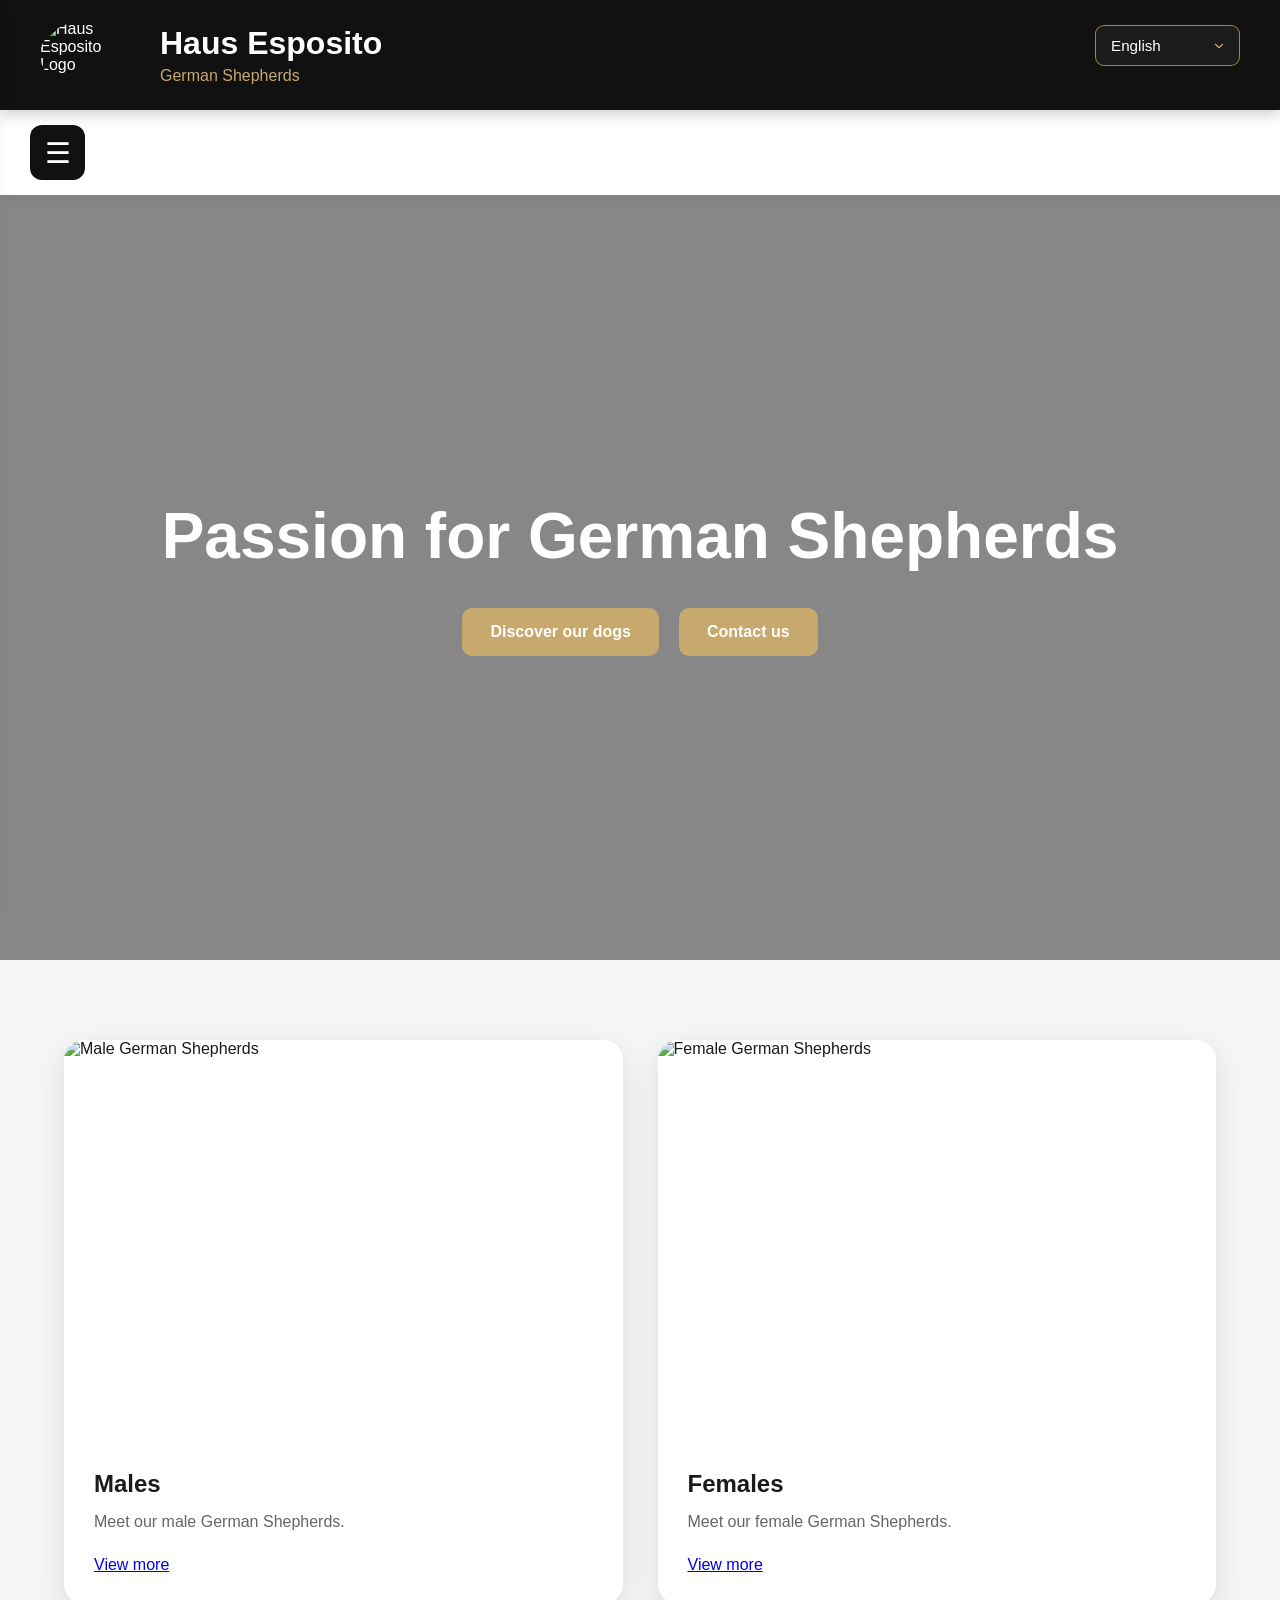
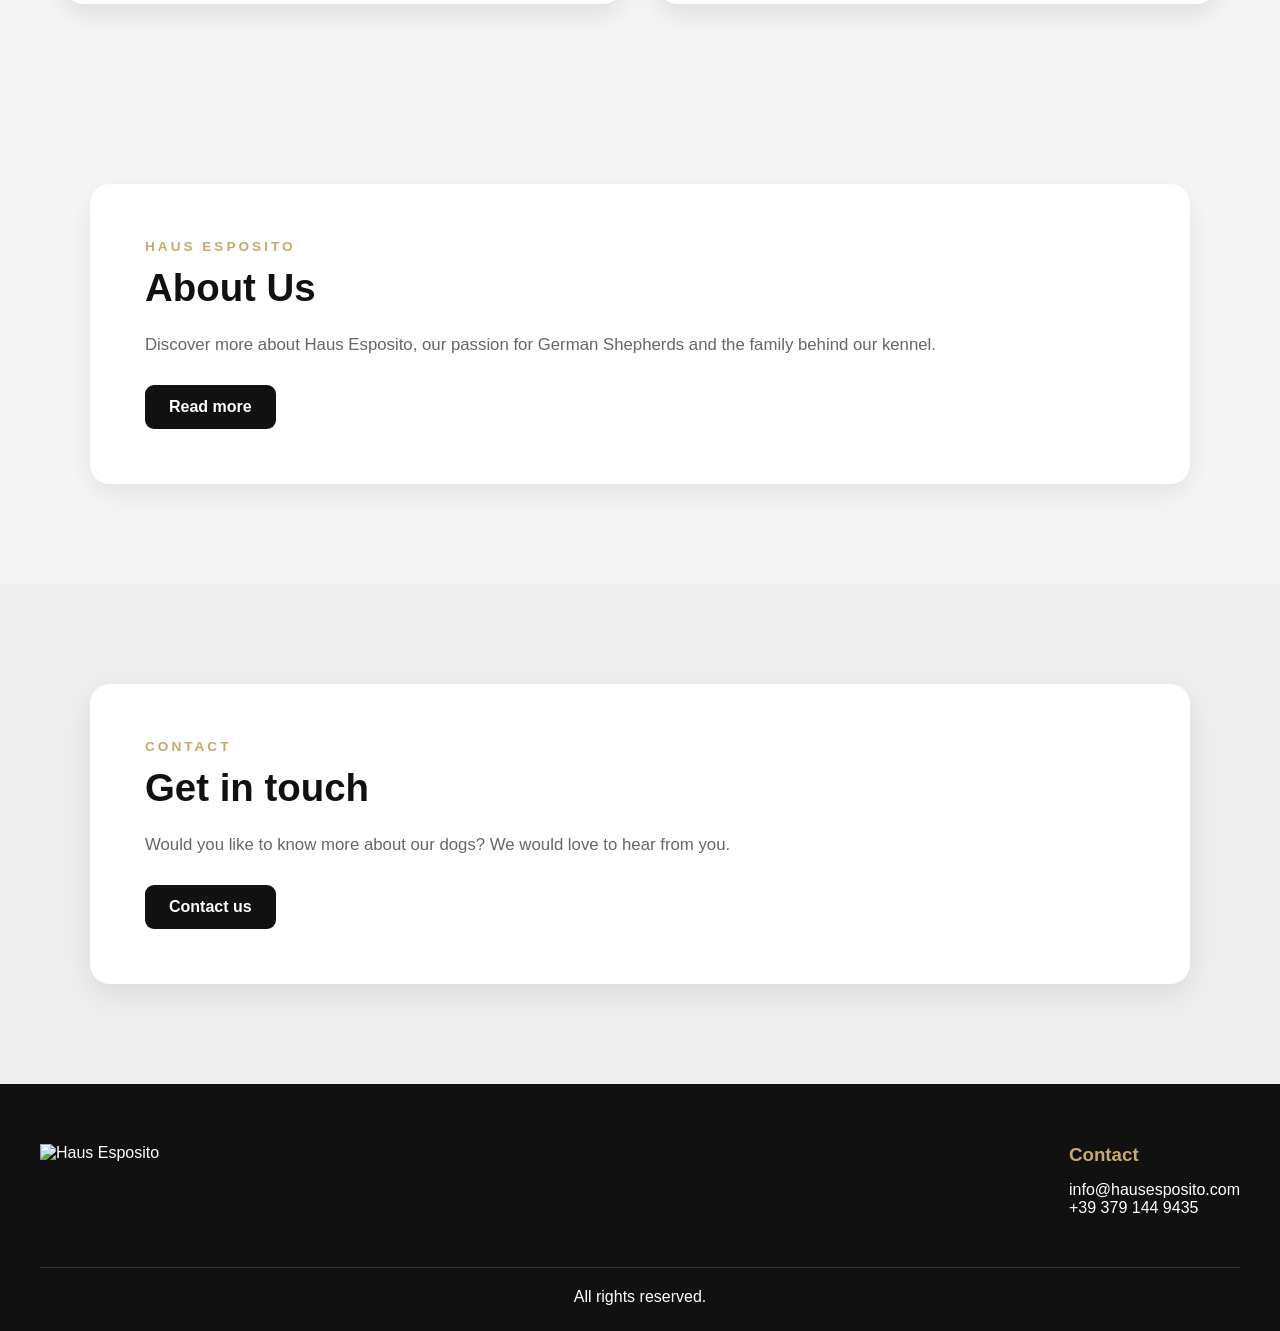
==== index.html @ 8bb3ee7a "Add files via upload" ====
<!DOCTYPE html>
<html lang="en">

<head>
    <meta charset="UTF-8">
    <meta name="viewport" content="width=device-width, initial-scale=1.0">

    <title data-translate="homePageTitle">Haus Esposito</title>

    <link rel="icon" type="image/png" href="images/site_logo.png">
    <link rel="stylesheet" href="style.css">
</head>

<body>

    <div id="overlay"></div>

    <nav id="sidebar">

        <h2>Haus Esposito</h2>

        <a href="index.html" class="active" data-translate="home">Home</a>

        <div class="submenu">

            <span data-translate="dogs">Our Dogs</span>

            <a href="reuen.html" data-translate="males">Males</a>
            <a href="teven.html" data-translate="females">Females</a>
            <a href="puppys.html" data-translate="puppies">Our Puppies</a>

        </div>

        <a href="foto-galerij.html" data-translate="gallery">Photo Gallery</a>
        <a href="over-ons.html" data-translate="about">About Us</a>
<a href="news.html" class="news-nav-link">
    <span class="news-label" data-translate="news">News</span>
    <span class="news-badge">NEW!</span>
</a>
        <a href="contact.html" data-translate="contact">Contact</a>

    </nav>


    <header>

        <div class="logo-container">

            <img src="images/logo.jpg" alt="Haus Esposito Logo">

            <div>
                <h1>Haus Esposito</h1>
                <p data-translate="breed">German Shepherds</p>
            </div>

        </div>

        <div class="language-selector">
            <select id="languageSelect" onchange="setLanguage(this.value)">
                <option value="en">English</option>
                <option value="nl">Nederlands</option>
                <option value="de">Deutsch</option>
                <option value="it">Italiano</option>
            </select>
        </div>

    </header>


    <div class="menu-bar">

        <button id="menuBtn">☰</button>

    </div>


    <!-- HERO -->

    <section class="hero">

        <div class="hero-content">

            <h1 data-translate="homeHeroTitle">
                Passion for German Shepherds
            </h1>

            <div class="hero-buttons">

                <a href="reuen.html" data-translate="homeDogsButton">
                    Our Dogs
                </a>

                <a href="contact.html" data-translate="homeContactButton">
                    Contact Us
                </a>

            </div>

        </div>

    </section>


    <!-- DOGS -->

    <section class="dogs">

        <div class="dog-card">

            <img
                src="images/reu-home.jpg"
                alt="Male German Shepherds"
            >

            <div class="card-content">

                <h2 data-translate="males">Males</h2>

                <p data-translate="homeMalesText">
                    Discover our male German Shepherds.
                </p>

                <a href="reuen.html" data-translate="viewMore">
                    View more
                </a>

            </div>

        </div>


        <div class="dog-card">

            <img
                src="images/teef-home.jpg"
                alt="Female German Shepherds"
            >

            <div class="card-content">

                <h2 data-translate="females">Females</h2>

                <p data-translate="homeFemalesText">
                    Discover our female German Shepherds.
                </p>

                <a href="teven.html" data-translate="viewMore">
                    View more
                </a>

            </div>

        </div>

    </section>


    <!-- ABOUT US -->

    <section class="about-preview">

        <div class="preview-container">

            <span class="eyebrow" data-translate="brandEyebrow">
                HAUS ESPOSITO
            </span>

            <h2 data-translate="about">About Us</h2>

            <p data-translate="homeAboutText">
                Haus Esposito is a small-scale kennel dedicated to
                German Shepherds. Our dogs are part of our family
                and receive the daily attention, exercise and care
                they deserve.
            </p>

            <a href="over-ons.html" class="preview-btn" data-translate="readMore">
                Read more
            </a>

        </div>

    </section>


    <!-- CONTACT -->

    <section class="contact-preview">

        <div class="preview-container">

            <span class="eyebrow" data-translate="contactEyebrow">
                CONTACT
            </span>

            <h2 data-translate="homeContactTitle">
                Get in touch with us
            </h2>

            <p data-translate="homeContactText">
                Do you have questions about our dogs or future litters?
                Feel free to contact us.
            </p>

            <a href="contact.html" class="preview-btn" data-translate="homeContactButton">
                Contact Us
            </a>

        </div>

    </section>


    <!-- FOOTER -->

    <footer>

        <div class="footer-content">

            <div>
                <img
                    src="images/logo.jpg"
                    class="footer-logo"
                    alt="Haus Esposito"
                >
            </div>

            <div>

                <h3 data-translate="contact">Contact</h3>

                <p>info@hausesposito.com</p>

                <p>+39 379 144 9435</p>

            </div>

        </div>

        <div class="copyright" data-translate="copyright">
            All rights reserved.
        </div>

    </footer>


    <script src="translations.js"></script>
    <script src="script.js"></script>

</body>
</html>
---- style.css ----
/* ========================================
   RESET
======================================== */

*{
    margin:0;
    padding:0;
    box-sizing:border-box;
}

html{
    scroll-behavior:smooth;
}

body{
    font-family:'Segoe UI',sans-serif;
    background:#f5f5f5;
    color:#1a1a1a;
    overflow-x:hidden;
}

/* ========================================
   HEADER
======================================== */

header{
    position:relative;
    background:#111;
    color:white;
    padding:20px 40px;
    box-shadow:0 4px 15px rgba(0,0,0,.2);
}

.logo-container{
    display:flex;
    align-items:center;
    gap:20px;
}

.logo-container img{
    width:auto;
    height:70px;
    max-width:100px;
    object-fit:contain;
    border-radius:50%;
    display:block;
}

.logo-container img:hover{
    transform:scale(1.05);
}

.logo-container h1{
    font-size:2rem;
    font-weight:700;
}

.logo-container p{
    color:#c7a86d;
    margin-top:5px;
}

/* ========================================
   LANGUAGE SELECTOR
======================================== */

.language-selector{
    position:absolute;
    top:25px;
    right:40px;
    z-index:10000;
}

#languageBtn{
    background:rgba(255,255,255,.08);
    border:1px solid rgba(255,255,255,.2);
    color:white;
    padding:10px 15px;
    border-radius:10px;
    cursor:pointer;
    transition:.3s;
}

#languageBtn:hover{
    background:#c7a86d;
    color:#111;
}

.language-menu{
    position:absolute;
    top:50px;
    right:0;
    min-width:190px;
    background:#111;
    border-radius:12px;
    padding:8px;
    box-shadow:0 10px 30px rgba(0,0,0,.35);
    opacity:0;
    visibility:hidden;
    transform:translateY(-10px);
    transition:.25s;
}

.language-menu.active{
    opacity:1;
    visibility:visible;
    transform:translateY(0);
}

.language-menu button{
    width:100%;
    border:none;
    background:none;
    color:white;
    text-align:left;
    padding:12px;
    border-radius:8px;
    cursor:pointer;
}

.language-menu button:hover{
    background:#c7a86d;
    color:#111;
}

/* ========================================
   GOOGLE TRANSLATE
======================================== */

#google_translate_element{
    display:none;
}

/* ========================================
   MENU BAR
======================================== */

.menu-bar{
    padding:15px 30px;
    background:white;
    box-shadow:0 2px 10px rgba(0,0,0,.08);
}

#menuBtn{
    width:55px;
    height:55px;
    border:none;
    border-radius:12px;
    background:#111;
    color:white;
    font-size:1.8rem;
    cursor:pointer;
    transition:.3s;
}

#menuBtn:hover{
    background:#c7a86d;
    color:#111;
    transform:scale(1.05);
}

/* =========================
   SIDEBAR
========================= */

#sidebar{
    position:fixed;
    top:0;
    left:-350px;

    width:320px;
    height:100vh;

    background:#111;
    z-index:9999;

    transition:.35s ease;

    padding:40px 0;

    overflow-y:auto;

    box-shadow:5px 0 30px rgba(0,0,0,.4);
}

#sidebar.active{
    left:0;
}

/* Titel */
#sidebar h2{
    color:white;
    padding:0 30px 30px;
}


/* =========================
   HOOFDMENU
========================= */

#sidebar > a{
    display:block;

    color:white;
    text-decoration:none;

    padding:16px 30px;

    transition:.3s;
}

#sidebar > a:hover{
    background:#222;
    padding-left:40px;
}


/* Actieve hoofdpagina */
#sidebar > a.active{
    background:#c7a86d;
    color:#111;
    font-weight:700;
}

#sidebar > a.active:hover{
    background:#d6b979;
    padding-left:30px;
}


/* =========================
   ONZE HONDEN
========================= */

.submenu{
    margin-top:5px;
    margin-bottom:5px;
}

/* "Onze Honden" titel */
.submenu span{
    display:block;

    color:#c7a86d;

    padding:15px 30px 10px;

    font-weight:700;
}


/* Reuen + Teven */
.submenu a{
    display:block;

    color:white;
    text-decoration:none;

    padding:13px 30px 13px 50px;

    transition:.3s;
}


/* Hover op Reuen / Teven */
.submenu a:hover{
    background:#222;

    padding-left:60px;
}


/* Actieve Reuen / Teven */
.submenu a.active{
    background:#c7a86d;

    color:#111;

    font-weight:700;
}


/* Actieve link niet extra laten verschuiven */
.submenu a.active:hover{
    background:#d6b979;

    padding-left:50px;
}


/* =========================
   ONZE PUPPY'S
========================= */

/*
   Puppy staat buiten .submenu in je HTML,
   maar hoort visueel wel bij Onze Honden.
*/

#sidebar a[href="puppys.html"]{
    padding-left:50px;
}

#sidebar a[href="puppys.html"]:hover{
    padding-left:60px;
}


/* =========================
   OVERIGE PAGINA'S
========================= */

#sidebar a[href="over-ons.html"],
#sidebar a[href="news.html"],
#sidebar a[href="contact.html"]{
    padding-left:30px;
}

#sidebar a[href="over-ons.html"]:hover,
#sidebar a[href="news.html"]:hover,
#sidebar a[href="contact.html"]:hover{
    padding-left:40px;
}

/* ========================================
   OVERLAY
======================================== */

#overlay{
    position:fixed;
    inset:0;
    background:rgba(0,0,0,.45);
    opacity:0;
    visibility:hidden;
    transition:.3s;
    z-index:9998;
}

#overlay.active{
    opacity:1;
    visibility:visible;
}

/* ========================================
   HERO
======================================== */

.hero{
    height:85vh;
    background:
        linear-gradient(rgba(0,0,0,.45),rgba(0,0,0,.45)),
        url("IMG/hero.jpg");
    background-size:cover;
    background-position:center;
    display:flex;
    justify-content:center;
    align-items:center;
    text-align:center;
    color:white;
}

.hero-content h1{
    font-size:4rem;
}

.hero-buttons{
    display:flex;
    justify-content:center;
    gap:20px;
    margin-top:35px;
    flex-wrap:wrap;
}

.hero-buttons a{
    text-decoration:none;
    background:#c7a86d;
    color:white;
    padding:15px 28px;
    border-radius:10px;
    font-weight:600;
    transition:.3s;
}

.hero-buttons a:hover{
    transform:translateY(-5px);
}

/* ========================================
   HONDEN HOMEPAGE
======================================== */

.dogs{
    width:min(1200px,90%);
    margin:auto;
    padding:80px 0;
    display:grid;
    grid-template-columns:repeat(auto-fit,minmax(350px,1fr));
    gap:35px;
}

.dog-card{
    background:white;
    border-radius:20px;
    overflow:hidden;
    box-shadow:0 10px 30px rgba(0,0,0,.1);
    transition:.3s;
}

.dog-card:hover {
    box-shadow: 0 15px 40px rgba(0, 0, 0, .15);
}

.dog-card img {
    width: 100%;
    aspect-ratio: 16 / 9;
    height: auto;
    display: block;
    object-fit: cover;
    object-position: center;
}

.card-content{
    padding:30px;
}

.card-content p{
    color:#666;
    margin:15px 0 25px;
}

/* ========================================
   REUEN / TEVEN
======================================== */

.dog-grid{
    width:min(1200px,90%);
    margin:auto;
    padding:80px 0;
    display:grid;
    grid-template-columns:repeat(auto-fit,minmax(350px,1fr));
    gap:30px;
}

.dog-box{
    width:fit-content;
    max-width:none;

    margin:auto;

    background:white;
    border-radius:20px;
    padding:25px;
}

.dog-box:hover{
    transform:translateY(-8px) scale(1.02);
    box-shadow:0 20px 50px rgba(0,0,0,.18);
}

.dog-image img{
    width:100%;
    height:220px;
    object-fit:cover;
    transition:0.3s;
}

.dog-image:hover img{
    transform:scale(1.05);
}

.dog-info{
    padding:25px;
}

.dog-info h2{
    margin-bottom:10px;
}

.age{
    color:#c7a86d;
    font-weight:700;
    margin-bottom:15px;
}

.more-btn{
    background:#111;
    color:white;
    border:none;
    padding:10px 18px;
    border-radius:8px;
    cursor:pointer;
    transition:.3s;
}

.more-btn:hover{
    background:#c7a86d;
    color:#111;
}

.dog-details{
    max-height:0;
    overflow:hidden;
    transition:max-height .5s ease;
    margin-top:15px;
    color:#666;
    line-height:1.7;
}

.dog-box.active .dog-details{
    max-height:400px;
}

/* ========================================
   PAGE HERO
======================================== */

.page-hero{
    min-height:40vh;
    background:#111;
    color:white;
    display:flex;
    align-items:center;
    padding:80px 10%;
}

.page-hero h1{
    font-size:4rem;
}

.eyebrow{
    color:#c7a86d;
    font-weight:700;
    letter-spacing:3px;
}

/* ========================================
   SIMPLE PAGES
======================================== */

.page-content{
    width:min(1200px,90%);
    margin:auto;
    padding:80px 0;
}

.page-card{
    background:white;
    padding:40px;
    border-radius:20px;
    box-shadow:0 10px 30px rgba(0,0,0,.08);
}

.page-card p{
    color:#666;
    line-height:1.8;
}

/* ========================================
   FOOTER
======================================== */

footer{
    background:#111;
    color:white;
    padding:60px 40px 25px;
}

.footer-logo{
    width:90px;
    height:90px;
    object-fit:contain;
}

.footer-content{
    display:flex;
    justify-content:space-between;
    flex-wrap:wrap;
    gap:40px;
    max-width:1200px;
    margin:auto;
}

.footer-content h3{
    color:#c7a86d;
    margin-bottom:15px;
}

.copyright{
    text-align:center;
    margin-top:50px;
    padding-top:20px;
    border-top:1px solid rgba(255,255,255,.15);
}

/* ========================================
   ANIMATION
======================================== */

@keyframes fadeUp{

    from{
        opacity:0;
        transform:translateY(50px);
    }

    to{
        opacity:1;
        transform:translateY(0);
    }

}

/* ========================================
   MOBILE
======================================== */

@media(max-width:768px){

    header{
        padding:20px;
    }

    .logo-container img{
        width:70px;
        height:70px;
    }

    .logo-container h1{
        font-size:1.5rem;
    }

    #sidebar{
        width:85%;
        left:-85%;
    }

    .hero h1{
        font-size:2.5rem;
    }

    .dogs,
    .dog-grid{
        grid-template-columns:1fr;
    }

}

/* ========================================
   CONTACT
======================================== */

.contact-section{
    width:min(1200px,90%);
    margin:auto;
    padding:80px 0;
}

.contact-card,
.contact-form{
    background:white;
    padding:40px;
    border-radius:20px;
    box-shadow:0 10px 30px rgba(0,0,0,.08);
    margin-bottom:30px;
}

.contact-form form{
    display:flex;
    flex-direction:column;
    gap:15px;
}

.contact-form input,
.contact-form textarea{
    padding:15px;
    border:1px solid #ddd;
    border-radius:10px;
}

.contact-form button{
    background:#111;
    color:white;
    border:none;
    padding:15px;
    border-radius:10px;
    cursor:pointer;
}

.contact-form button:hover{
    background:#c7a86d;
    color:#111;
}

/* ========================================
   PUPPIES
======================================== */

.puppy-info{
    width:min(1000px,90%);
    margin:auto;
    padding:80px 0;
}

.puppy-card{
    background:white;
    padding:50px;
    border-radius:20px;
    text-align:center;
    box-shadow:0 10px 30px rgba(0,0,0,.08);
}

.status{
    display:inline-block;
    background:#c7a86d;
    color:#111;
    padding:10px 20px;
    border-radius:50px;
    font-weight:700;
    margin-bottom:25px;
}

.puppy-card h2{
    margin-bottom:20px;
}

.puppy-card p{
    color:#666;
    line-height:1.8;
}

.puppy-card a{
    display:inline-block;
    margin-top:25px;
    background:#111;
    color:white;
    text-decoration:none;
    padding:14px 24px;
    border-radius:10px;
}

.dog-data{
    margin-bottom:20px;
}

.more-btn{
    margin-top:15px;
    margin-bottom:15px;
}

.dog-details{
    max-height:0;
    overflow:hidden;
    transition:max-height .4s ease;
}

.dog-box.active .dog-details{
    max-height:500px;
}

/* =========================
   HOME - OVER ONS & CONTACT
========================= */

.about-preview,
.contact-preview{
    padding:100px 0;
}

.about-preview{
    background:#f5f5f5;
}

.contact-preview{
    background:#eeeeee;
}


/* CONTAINER */

.preview-container{
    width:min(1100px,90%);
    margin:auto;

    background:white;

    padding:55px;

    border-radius:20px;

    box-shadow:0 10px 30px rgba(0,0,0,.08);
}


/* KLEINE TITEL */

.preview-container .eyebrow{
    display:block;

    color:#c7a86d;

    font-size:.85rem;

    font-weight:700;

    letter-spacing:3px;

    margin-bottom:12px;
}


/* TITEL */

.preview-container h2{
    font-size:2.4rem;

    margin-bottom:20px;

    color:#111;
}


/* TEKST */

.preview-container p{
    max-width:800px;

    color:#666;

    font-size:1.05rem;

    line-height:1.8;

    margin-bottom:25px;
}


/* KNOP */

.preview-btn{
    display:inline-block;

    padding:13px 24px;

    background:#111;

    color:white;

    text-decoration:none;

    border-radius:9px;

    font-weight:600;

    transition:.3s;
}

.preview-btn:hover{
    background:#c7a86d;

    color:#111;

    transform:translateY(-2px);
}


/* =========================
   HOME RESPONSIVE
========================= */

@media(max-width:768px){

    .about-preview,
    .contact-preview{
        padding:60px 0;
    }

    .preview-container{
        padding:35px 25px;
    }

    .preview-container h2{
        font-size:2rem;
    }

}

/* =========================
   CONTACT PAGE
========================= */

.contact-page{
    background:#f5f5f5;

    padding:90px 0;
}

.contact-container{
    width:min(1100px,90%);

    margin:auto;
}


/* CONTACT CARD */

.contact-card{
    background:white;

    border-radius:20px;

    padding:55px;

    box-shadow:0 10px 35px rgba(0,0,0,.08);
}


/* TITLE */

.contact-card h2{
    font-size:2.3rem;

    margin-bottom:15px;
}


/* INTRO */

.contact-intro{
    color:#666;

    line-height:1.8;

    max-width:700px;

    margin-bottom:40px;
}


/* CONTACT DETAILS */

.contact-details{
    display:grid;

    gap:20px;
}


/* ITEM */

.contact-item{
    display:flex;

    align-items:center;

    gap:20px;

    padding:20px;

    background:#f7f7f7;

    border-radius:12px;

    transition:.3s;
}

.contact-item:hover{
    transform:translateX(5px);

    background:#f1eadc;
}


/* ICON */

.contact-icon{
    width:50px;
    height:50px;

    display:flex;

    align-items:center;
    justify-content:center;

    background:#c7a86d;

    color:#111;

    border-radius:50%;

    font-size:1.3rem;
}


/* ITEM TITLE */

.contact-item h3{
    margin-bottom:5px;

    color:#111;
}


/* ITEM TEXT */

.contact-item p{
    color:#666;

    line-height:1.6;
}


/* =========================
   CONTACT MOBILE
========================= */

@media(max-width:768px){

    .contact-page{
        padding:60px 0;
    }

    .contact-card{
        padding:30px 25px;
    }

    .contact-card h2{
        font-size:1.9rem;
    }

    .contact-item{
        align-items:flex-start;
    }

}

/* =========================
   NIEUWS
========================= */

.news-container{

    width:min(1000px,90%);

    margin:auto;

    padding:80px 0 100px;

}


/* =========================
   NEWS CARD
========================= */

.news-card{

    background:white;

    border-radius:18px;

    margin-bottom:25px;

    box-shadow:
        0 10px 30px rgba(0,0,0,.08);

    overflow:hidden;

    transition:.3s;
}


.news-card:hover{

    box-shadow:
        0 15px 40px rgba(0,0,0,.12);

}


/* =========================
   SUMMARY
========================= */

.news-card summary{

    list-style:none;

    cursor:pointer;

    padding:30px 35px;

}


.news-card summary::-webkit-details-marker{

    display:none;

}


.news-summary{

    display:flex;

    align-items:center;

    justify-content:space-between;

    gap:20px;

}


.news-date{

    display:block;

    color:#c7a86d;

    font-size:.85rem;

    font-weight:700;

    text-transform:uppercase;

    letter-spacing:1.5px;

    margin-bottom:8px;

}


.news-summary h2{

    font-size:1.5rem;

    color:#111;

}


.news-arrow{
    display:inline-flex;
    align-items:center;
    justify-content:center;
    padding:11px 20px;
    background:#111;
    color:white;
    border-radius:8px;
    font-size:.9rem;
    font-weight:600;
    flex-shrink:0;
    transition:.3s;
}

.news-card:hover .news-arrow{
    background:#c7a86d;
    color:#111;
}

.news-card details[open] .news-arrow{
    background:#c7a86d;
    color:#111;
}

/* =========================
   NEWS CONTENT
========================= */

.news-content{

    padding:25px 35px 35px;

    color:#666;

    line-height:1.8;

}


.news-content p{

    margin-bottom:15px;

}


.news-content p:last-child{

    margin-bottom:0;

}


/* =========================
   MOBILE
========================= */

@media(max-width:768px){

    .news-container{

        width:90%;

        padding:60px 0 80px;

    }


    .news-card summary{

        padding:25px;

    }


    .news-summary h2{

        font-size:1.25rem;

    }


    .news-content{

        padding:20px 25px 30px;

    }


    .news-arrow{

        width:35px;

        height:35px;

        font-size:1.3rem;

    }

}

/* =========================
   FOTO GALERIJ
========================= */

.gallery-page{
    width:min(1200px,90%);
    margin:auto;
}


/* =========================
   GALERIJ SECTIES
========================= */

.gallery-section,
.video-section{
    padding:80px 0;
}


.gallery-title{
    margin-bottom:40px;
}


.gallery-title h2{
    font-size:2.5rem;
    margin:10px 0 12px;
}


.gallery-title p{
    color:#666;
    line-height:1.7;
    max-width:700px;
}


/* =========================
   EYEBROW
========================= */

.eyebrow{
    color:#c7a86d !important;
    font-size:.8rem;
    font-weight:700;
    letter-spacing:2px;
    text-transform:uppercase;
}


/* =========================
   FOTO GRID
========================= */

.photo-grid{
    display:grid;
    grid-template-columns:repeat(3,1fr);
    gap:30px;
}


/* =========================
   FOTO CARD
========================= */

.photo-card{

    margin:0;

    background:white;

    border-radius:18px;

    overflow:hidden;

    box-shadow:
        0 10px 30px rgba(0,0,0,.10);

    transition:
        transform .35s ease,
        box-shadow .35s ease;

}


/* HOVER */

.photo-card:hover{

    transform:translateY(-7px);

    box-shadow:
        0 18px 40px rgba(0,0,0,.18);

}


/* =========================
   FOTO
========================= */

.photo-card img{

    width:100%;

    height:280px;

    display:block;

    object-fit:cover;

    transition:
        transform .4s ease;

}


.photo-card:hover img{

    transform:scale(1.04);

}


/* =========================
   CAPTION
========================= */

.photo-card figcaption,
.video-card figcaption{

    padding:24px;

}


/* =========================
   HOND + DATUM
========================= */

.media-info{

    display:flex;

    flex-wrap:wrap;

    gap:8px;

    margin-bottom:14px;

}


.media-dog,
.media-date{

    display:inline-block;

    font-size:.78rem;

    font-weight:700;

    padding:6px 10px;

    border-radius:6px;

}


.media-dog{

    background:#111;

    color:white;

}


.media-date{

    background:#f0f0f0;

    color:#555;

}


/* =========================
   TITEL MEDIA
========================= */

.photo-card h3,
.video-card h3{

    font-size:1.2rem;

    margin-bottom:8px;

}


.photo-card p,
.video-card p{

    color:#666;

    line-height:1.6;

    margin:0;

}


/* =========================
   VIDEO SECTIE
========================= */

.video-section{

    border-top:1px solid #ddd;

    margin-top:20px;

}


/* =========================
   VIDEO GRID
========================= */

.video-grid{

    display:grid;

    grid-template-columns:
        repeat(3,1fr);

    gap:30px;

}


/* =========================
   VIDEO CARD
========================= */

.video-card{

    margin:0;

    background:white;

    border-radius:18px;

    overflow:hidden;

    box-shadow:
        0 10px 30px rgba(0,0,0,.10);

    transition:
        transform .35s ease,
        box-shadow .35s ease;

}


.video-card:hover{

    transform:translateY(-7px);

    box-shadow:
        0 18px 40px rgba(0,0,0,.18);

}


/* =========================
   VIDEO
========================= */

.video-card video{

    width:100%;

    display:block;

    aspect-ratio:16/9;

    object-fit:cover;

    background:#111;

}


/* =========================
   RESPONSIVE
========================= */

@media(max-width:900px){

    .photo-grid{

        grid-template-columns:
            repeat(2,1fr);

    }


    .video-grid{

        grid-template-columns:
            repeat(2,1fr);

    }

}


@media(max-width:600px){

    .gallery-section,
    .video-section{

        padding:60px 0;

    }


    .gallery-title h2{

        font-size:2rem;

    }


    .photo-grid{

        grid-template-columns:1fr;

    }


    .video-grid{

        grid-template-columns:1fr;

    }


    .photo-card img{

        height:300px;

    }


    .media-info{

        flex-direction:column;

        align-items:flex-start;

    }

}

/* =========================
   DOG DETAILS
========================= */

.profile-pic{
    width:250px;
    height:auto;

    border-radius:15px;
    border:3px solid #c7a86d;

    display:block;
}

.dog-info h2{
    font-size:2rem;
    margin-bottom:15px;
}

.dog-data{
    margin-bottom:20px;
}

.dog-data p{
    margin:8px 0;
    font-size:1.05rem;
}

.dog-header-info h2{
    font-size:2rem;
    margin-bottom:12px;
}

.dog-details{
    max-height:0;
    overflow:hidden;
    transition:max-height .5s ease;
    margin-top:20px;
}

.dog-box.active .dog-details{
    max-height:1000px;
}

.dog-details h3{
    margin-top:20px;
    margin-bottom:10px;
    color:#111;
}

.achievements{
    list-style:none;
    padding:0;
    margin:0;
}

.achievements li{
    padding:8px 0;
    border-bottom:1px solid #eee;
}

.achievements li::before{
    content:"✓ ";
    color:#c7a86d;
    font-weight:bold;
}

@media(max-width:768px){

    .dog-header{
        flex-direction:column;
        text-align:center;
    }

    .profile-pic{
        width:160px;
        height:160px;
    }

}

/* ============================= */
/* WEBSITE UNDER MAINTENANCE     */
/* ============================= */

.maintenance-page {
    min-height: 100vh;
    background: #111;
    color: #fff;

    display: flex;
    justify-content: center;
    align-items: center;

    text-align: center;
    padding: 40px 20px;
}

.maintenance-container {
    width: min(700px, 90%);
}

.maintenance-logo {
    width: 110px;
    height: 110px;

    object-fit: cover;
    border-radius: 50%;

    margin-bottom: 30px;

    border: 2px solid #c7a86d;
}

.maintenance-eyebrow {
    display: block;

    color: #c7a86d;

    font-size: 0.85rem;
    font-weight: 600;

    letter-spacing: 4px;

    margin-bottom: 15px;
}

.maintenance-container h1 {
    font-size: clamp(2.5rem, 6vw, 4.5rem);

    line-height: 1.1;

    margin-bottom: 25px;

    font-weight: 700;
}

.maintenance-text {
    font-size: 1.3rem;

    margin-bottom: 15px;

    color: #fff;
}

.maintenance-subtext {
    max-width: 550px;

    margin: 0 auto;

    color: #bdbdbd;

    font-size: 1rem;

    line-height: 1.7;
}


/* ============================= */
/* MAINTENANCE CONTACT           */
/* ============================= */

.maintenance-contact {
    margin: 40px auto 0;
    padding: 30px;

    max-width: 550px;

    background: #181818;

    border: 1px solid #2a2a2a;
    border-radius: 15px;

    text-align: center;
}

.maintenance-contact h2 {
    color: #c7a86d;

    font-size: 1.5rem;

    margin-bottom: 12px;
}

.maintenance-contact > p {
    color: #bdbdbd;

    font-size: 0.95rem;
    line-height: 1.6;

    margin-bottom: 25px;
}

.maintenance-contact-info {
    display: flex;
    justify-content: center;
    gap: 20px;
}

.maintenance-contact-info a {
    display: flex;
    flex-direction: column;

    min-width: 200px;

    padding: 15px;

    color: #fff;
    text-decoration: none;

    background: #111;

    border: 1px solid #333;
    border-radius: 10px;

    transition: 0.3s;
}

.maintenance-contact-info a:hover {
    border-color: #c7a86d;

    transform: translateY(-3px);
}

.maintenance-contact-info strong {
    color: #c7a86d;

    margin-bottom: 5px;
}


/* ============================= */
/* DIVIDER & FOOTER TEXT         */
/* ============================= */

.maintenance-line {
    width: 80px;
    height: 2px;

    background: #c7a86d;

    margin: 35px auto;
}

.maintenance-footer {
    color: #c7a86d;

    font-size: 0.9rem;

    letter-spacing: 1px;
}


/* ============================= */
/* MOBILE                        */
/* ============================= */

@media (max-width: 600px) {

    .maintenance-container h1 {
        font-size: 2.5rem;
    }

    .maintenance-text {
        font-size: 1.1rem;
    }

    .maintenance-subtext {
        font-size: 0.95rem;
    }

    .maintenance-logo {
        width: 90px;
        height: 90px;
    }

    .maintenance-contact {
        padding: 25px 20px;
    }

    .maintenance-contact-info {
        flex-direction: column;
        gap: 10px;
    }

    .maintenance-contact-info a {
        min-width: unset;
    }

}

/* ========================================
   LANGUAGE SELECTOR - SELECT VERSION
======================================== */

.language-selector select {
    appearance: none;
    -webkit-appearance: none;
    min-width: 145px;
    padding: 11px 38px 11px 15px;
    border: 1px solid rgba(199,168,109,.75);
    border-radius: 9px;
    background-color: #1b1b1b;
    background-image: url("data:image/svg+xml,%3Csvg xmlns='http://www.w3.org/2000/svg' width='14' height='14' viewBox='0 0 24 24' fill='none' stroke='%23c7a86d' stroke-width='2' stroke-linecap='round' stroke-linejoin='round'%3E%3Cpath d='m6 9 6 6 6-6'/%3E%3C/svg%3E");
    background-repeat: no-repeat;
    background-position: right 13px center;
    color: #fff;
    font: inherit;
    font-size: .95rem;
    cursor: pointer;
    transition: border-color .25s, background-color .25s, box-shadow .25s;
}

.language-selector select:hover,
.language-selector select:focus {
    border-color: #c7a86d;
    background-color: #252525;
    box-shadow: 0 0 0 3px rgba(199,168,109,.15);
    outline: none;
}

.language-selector select option {
    background: #111;
    color: #fff;
}


/* ========================================
   CONTACT FORM - LAYOUT
======================================== */

/* Zet contactgegevens en formulier naast elkaar */
.contact-container {
    display: grid;
    grid-template-columns: repeat(2, minmax(0, 1fr));
    align-items: start;
    gap: 30px;
}

.contact-card {
    min-width: 0;
    height: 100%;
    margin-bottom: 0;
}

.contact-form-card {
    border-top: 4px solid #c7a86d;
}

.contact-form-card .contact-intro {
    margin-bottom: 28px;
}


/* ========================================
   CONTACT FORM - INPUTS
======================================== */

#contactForm {
    display: flex;
    flex-direction: column;
    gap: 20px;
}

#contactForm .form-group {
    display: flex;
    flex-direction: column;
    gap: 8px;
}

#contactForm label {
    color: #222;
    font-weight: 650;
    font-size: .95rem;
}

#contactForm input,
#contactForm textarea {
    width: 100%;
    padding: 14px 16px;
    border: 1px solid #d8d8d8;
    border-radius: 9px;
    background: #fafafa;
    color: #1a1a1a;
    font: inherit;
    font-size: 1rem;
    line-height: 1.5;
    transition: border-color .25s, box-shadow .25s, background-color .25s;
}

#contactForm textarea {
    min-height: 150px;
    resize: vertical;
}

#contactForm input::placeholder,
#contactForm textarea::placeholder {
    color: #999;
}

#contactForm input:focus,
#contactForm textarea:focus {
    outline: none;
    border-color: #c7a86d;
    background: #fff;
    box-shadow: 0 0 0 3px rgba(199,168,109,.18);
}


/* ========================================
   CONTACT FORM - BUTTON & STATUS
======================================== */

#contactForm button.preview-btn {
    align-self: flex-start;
    border: 1px solid #111;
    cursor: pointer;
    font: inherit;
    font-weight: 650;
    font-size: 1rem;
    margin-top: 3px;
}

#contactForm button.preview-btn:hover {
    border-color: #c7a86d;
}

#formStatus {
    padding: 14px 16px;
    border-left: 4px solid #c7a86d;
    border-radius: 7px;
    background: #f7f2e9;
    color: #4b402e;
    font-size: .95rem;
    line-height: 1.6;
}

#formStatus[hidden] {
    display: none;
}


/* ========================================
   CONTACT FORM - RESPONSIVE
======================================== */

@media (max-width: 900px) {
    .contact-container {
        grid-template-columns: 1fr;
        gap: 25px;
    }

    .contact-card {
        height: auto;
    }
}

@media (max-width: 768px) {
    .language-selector {
        top: 22px;
        right: 20px;
    }

    .language-selector select {
        min-width: 125px;
        padding: 9px 32px 9px 11px;
        font-size: .85rem;
    }

    #contactForm {
        gap: 17px;
    }

    #contactForm button.preview-btn {
        width: 100%;
        text-align: center;
    }
}

@media (max-width: 480px) {
    .language-selector {
        top: 18px;
        right: 15px;
    }

    .language-selector select {
        min-width: 112px;
        max-width: 125px;
        font-size: .8rem;
    }
}



/* =========================
   NEWS NAVIGATION
   ========================= */

#sidebar > a.news-nav-link {
    display: flex !important;
    flex-direction: row !important;
    align-items: center !important;
    justify-content: space-between !important;
    width: 100% !important;
    text-align: left !important;
    position: relative;
    overflow: hidden;
}

/* NEWS ALWAYS LEFT */

#sidebar > a.news-nav-link .news-label {
    order: 1 !important;
    margin-right: auto;
    position: relative;
    z-index: 2;
}

/* NEW ALWAYS RIGHT */

#sidebar > a.news-nav-link .news-badge {
    order: 2 !important;
    margin-left: auto !important;
    margin-right: 0 !important;

    display: none;
    flex-shrink: 0;

    padding: 5px 12px;
    background: #E5B51B;
    color: #111;

    border: 2px solid #111;
    border-radius: 5px;

    font-size: 12px;
    font-weight: 1000;
    font-style: italic;
    letter-spacing: 1px;

    position: relative;
    z-index: 2;

    animation: comicPop 2.8s ease-in-out infinite;
}

#sidebar > a.news-nav-link.show-news-badge .news-badge {
    display: inline-flex;
}

@keyframes comicPop {
    0%, 75%, 100% {
        transform: scale(1) rotate(0deg);
    }
    80% {
        transform: scale(1.18) rotate(-5deg);
    }
    85% {
        transform: scale(1.08) rotate(4deg);
    }
    90% {
        transform: scale(1.13) rotate(-2deg);
    }
}

#sidebar > a.news-nav-link::after {
    content: "";
    position: absolute;
    top: 0;
    left: -100%;
    width: 60%;
    height: 100%;
    background: linear-gradient(
        110deg,
        transparent,
        rgba(255, 235, 160, .35),
        transparent
    );
    pointer-events: none;
    animation: newsShine 3.5s ease-in-out infinite;
}

@keyframes newsShine {
    0% { left: -100%; }
    45%, 100% { left: 150%; }
}

@media (prefers-reduced-motion: reduce) {
    #sidebar > a.news-nav-link::after,
    #sidebar > a.news-nav-link .news-badge {
        animation: none;
    }
}

/* FIX HOMEPAGE DOG CARDS */

.dogs {
    display: grid;
    grid-template-columns: repeat(2, minmax(0, 1fr));
    align-items: stretch;
}

.dog-card {
    height: 100%;
    transform: none;
}

.dog-card:hover {
    transform: none !important;
}

.dog-card img {
    display: block;
    width: 100%;
    height: 400px;
    object-fit: cover;
    object-position: center;
}

@media (max-width: 768px) {
    .dogs {
        grid-template-columns: 1fr;
    }
}


/* ================================
   WITO PROFILE
================================ */

.wito-section {
    padding: 22px 0;
    border-bottom: 1px solid #e8e1d5;
}

.wito-section:last-child {
    border-bottom: none;
}

.wito-eyebrow {
    display: block;
    color: #b18c4f;
    font-size: .72rem;
    font-weight: 800;
    letter-spacing: 2.5px;
    margin-bottom: 8px;
}

.wito-section h3 {
    color: #111;
    font-size: 1.35rem;
    margin: 0 0 14px;
}

.wito-section p {
    color: #666;
    line-height: 1.85;
    margin-bottom: 13px;
}

.wito-section p:last-child {
    margin-bottom: 0;
}

.wito-highlight {
    color: #a17a37;
    font-weight: 700;
}

.wito-section strong {
    color: #292929;
}

.wito-stud {
    background: #f8f5ef;
    border-radius: 12px;
    padding: 24px;
    margin-top: 15px;
}

.wito-contact-btn {
    display: inline-block;
    margin-top: 18px;
    padding: 12px 20px;
    background: #111;
    color: white;
    text-decoration: none;
    border-radius: 8px;
    font-weight: 600;
    transition: .3s;
}

.wito-contact-btn:hover {
    background: #c7a86d;
    color: #111;
}


/* ================================
   ABOUT US PROFILE
================================ */

.about-profile {
    padding: 50px;
}

.about-section {
    padding: 28px 0;
    border-bottom: 1px solid #e8e1d5;
}

.about-section:first-child {
    padding-top: 0;
}

.about-section:last-of-type {
    border-bottom: none;
}

.about-eyebrow {
    display: block;
    color: #b18c4f;
    font-size: .75rem;
    font-weight: 800;
    letter-spacing: 2.5px;
    margin-bottom: 10px;
}

.about-section h2 {
    color: #111;
    font-size: 1.65rem;
    margin-bottom: 18px;
}

.about-section p {
    color: #666;
    font-size: 1.02rem;
    line-height: 1.9;
    margin-bottom: 15px;
}

.about-section p:last-child {
    margin-bottom: 0;
}

.about-section strong {
    color: #a17a37;
    font-weight: 700;
}

/* SIGNATURE */

.about-signature {
    margin-top: 25px;
    padding: 30px;
    background: #f8f5ef;
    border-left: 4px solid #c7a86d;
    border-radius: 10px;
    text-align: center;
}

.about-signature p {
    color: #a17a37;
    font-size: 1.2rem;
    font-weight: 800;
    letter-spacing: 1px;
    margin-bottom: 12px;
}

.about-signature span {
    color: #444;
    font-size: 1rem;
    font-style: italic;
}

@media (max-width: 768px) {
    .about-profile {
        padding: 30px 25px;
    }

    .about-section h2 {
        font-size: 1.4rem;
    }

    .about-signature {
        padding: 25px 15px;
    }

    .about-signature p {
        font-size: 1rem;
    }
}
/* ================================
   PEDIGREE DOWNLOAD BUTTON
================================ */

.pedigree-download {
    display: inline-block;
    margin-top: 12px;
    padding: 12px 22px;
    background: #c7a86d;
    color: #111;
    text-decoration: none;
    font-weight: 700;
    font-size: 14px;
    border-radius: 6px;
    transition: 0.3s ease;
}

.pedigree-download:hover {
    background: #ad8d54;
    transform: translateY(-2px);
}

/* YOUTUBE VIDEO PLAYER */

.video-frame {
    position: relative;
    width: 100%;
    aspect-ratio: 16 / 9;
    overflow: hidden;
    background: #000;
}

.video-frame iframe {
    position: absolute;
    inset: 0;
    width: 100%;
    height: 100%;
    border: none;
}

.video-card {
    overflow: hidden;
}

.video-card figcaption {
    padding: 15px;
}
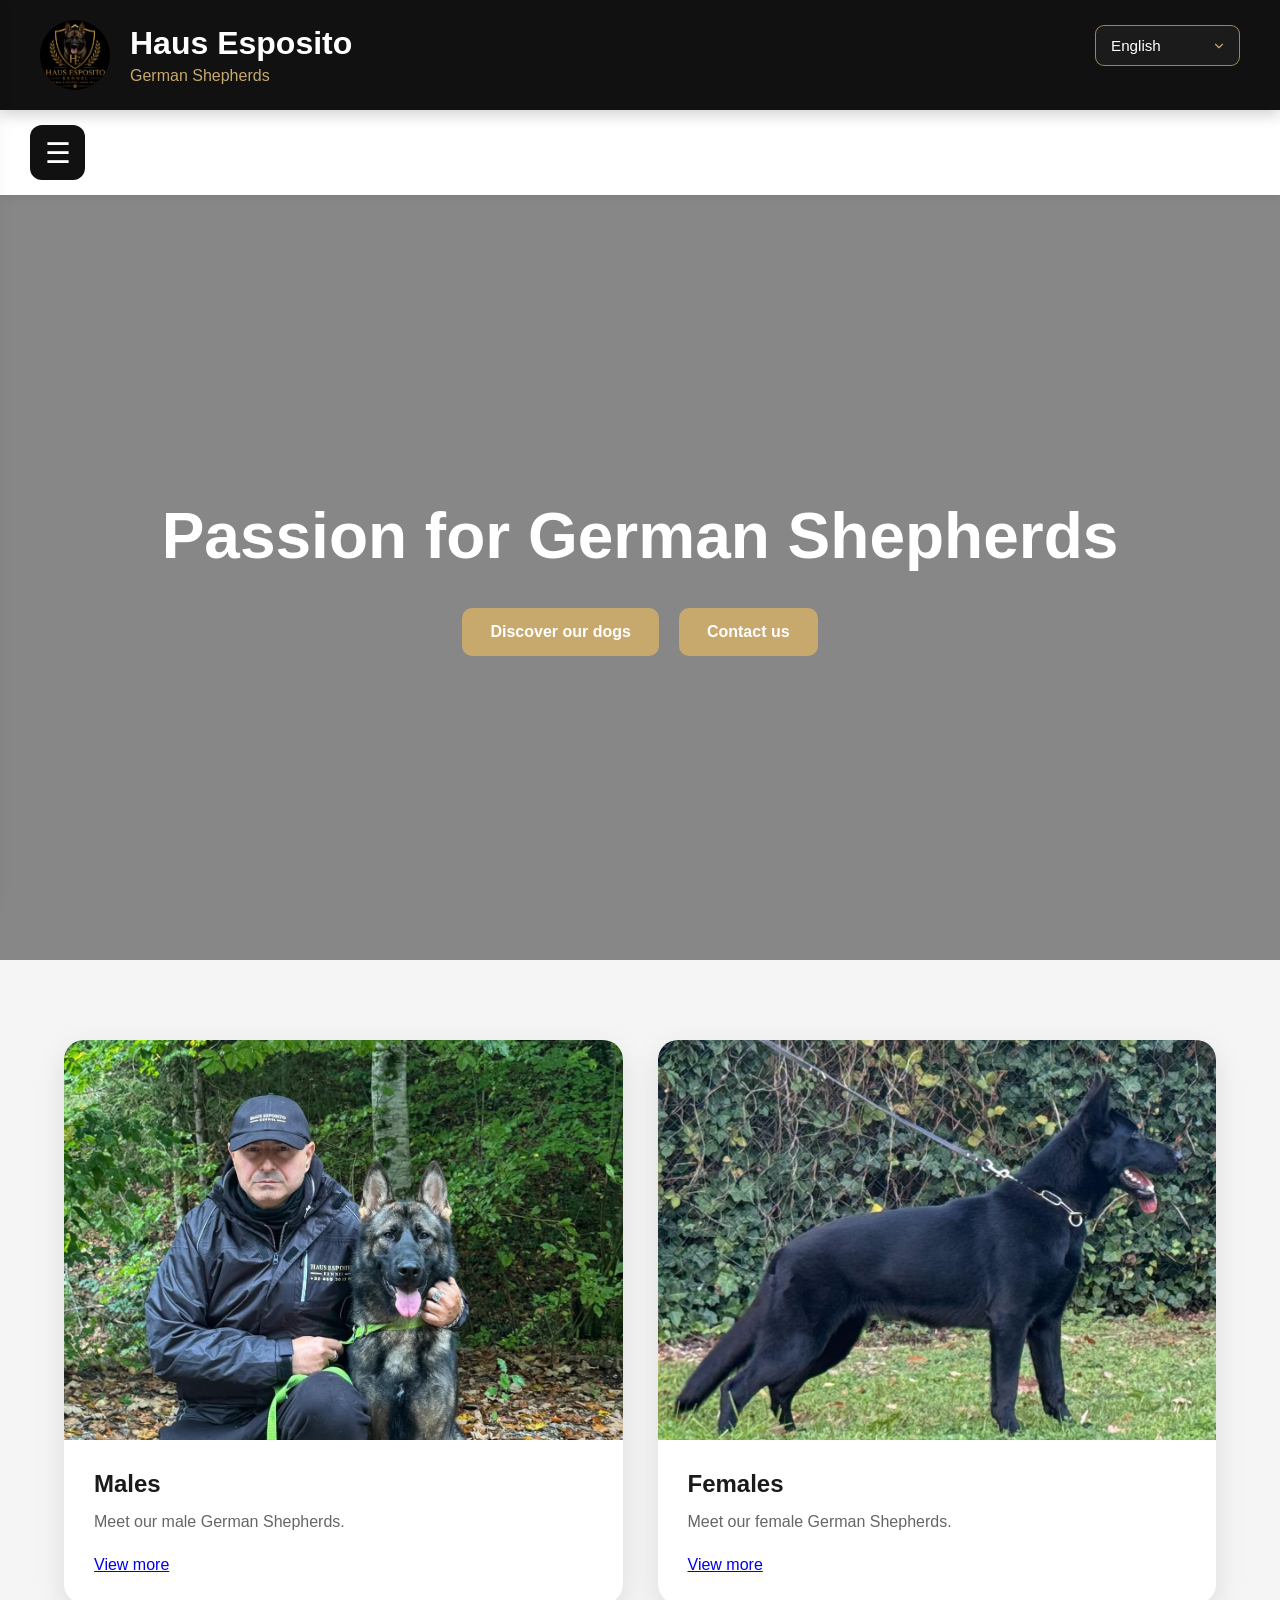
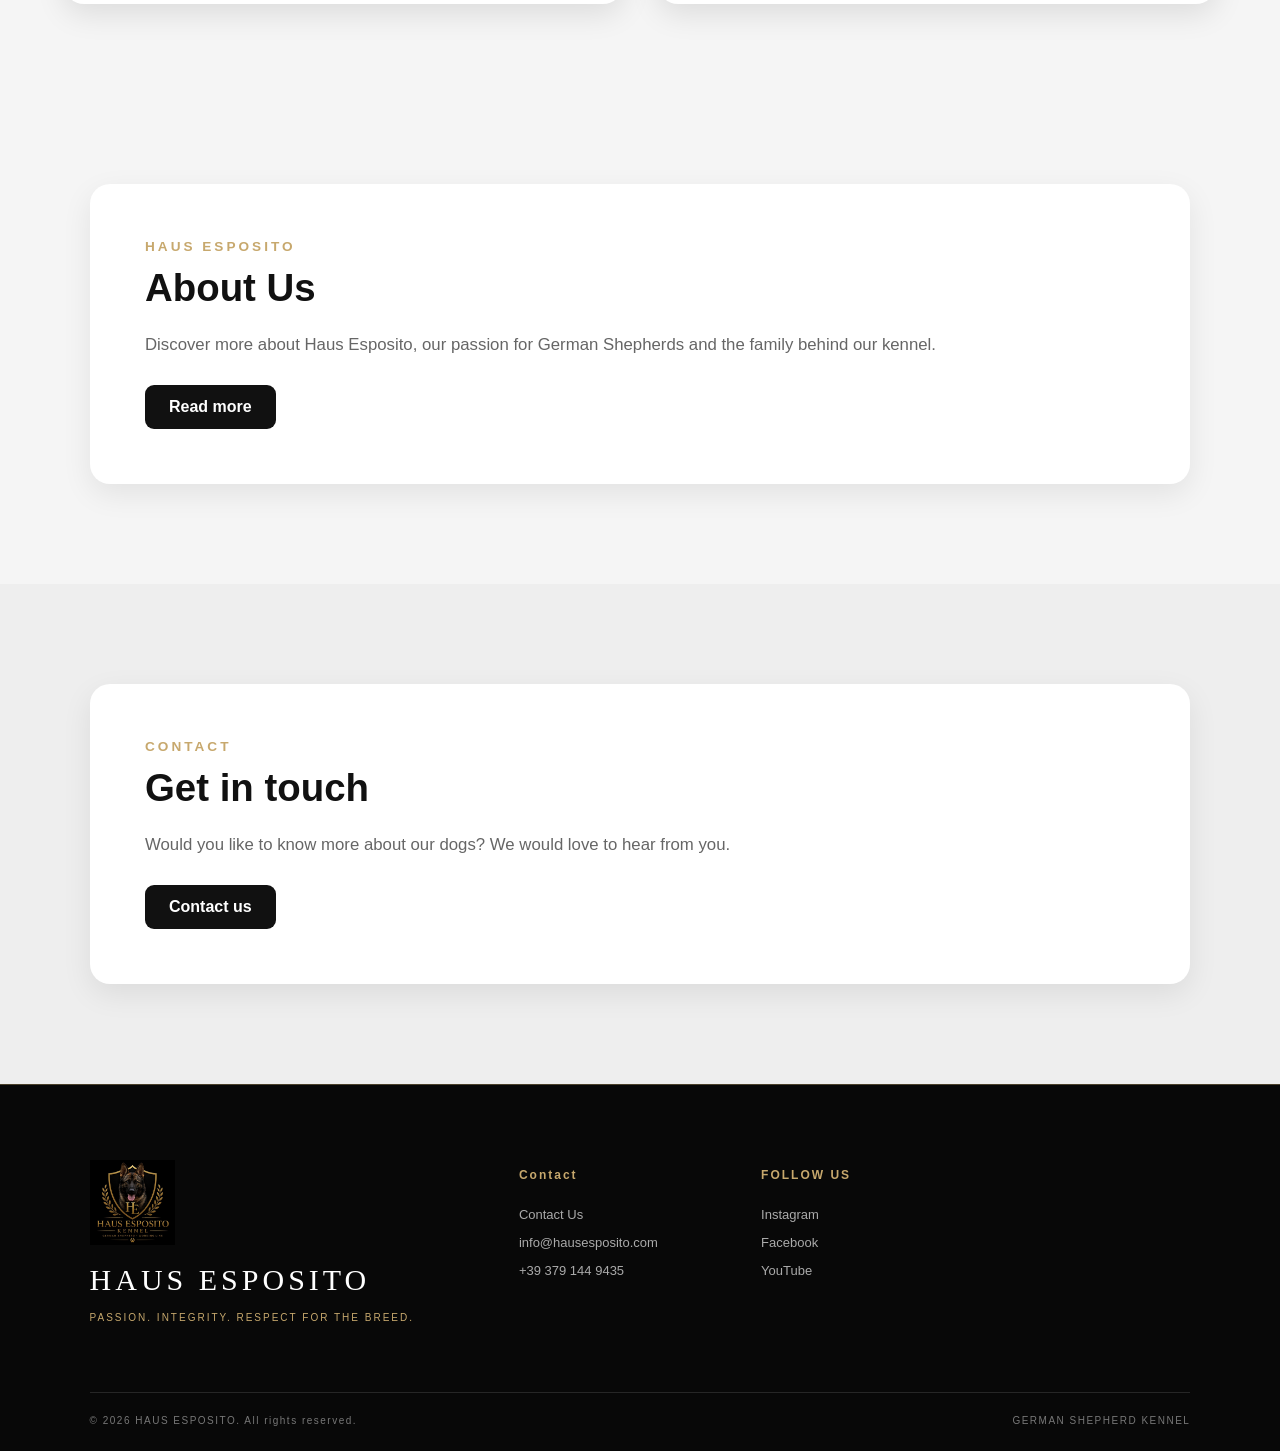
==== commit c1a7e53b: "Add files via upload" ====
--- a/index.html
+++ b/index.html
@@ -211,38 +211,94 @@
 
     </section>
 
-
-    <!-- FOOTER -->
-
-    <footer>
-
-        <div class="footer-content">
-
-            <div>
-                <img
-                    src="images/logo.jpg"
-                    class="footer-logo"
-                    alt="Haus Esposito"
-                >
-            </div>
-
-            <div>
-
-                <h3 data-translate="contact">Contact</h3>
-
-                <p>info@hausesposito.com</p>
-
-                <p>+39 379 144 9435</p>
-
-            </div>
-
-        </div>
-
-        <div class="copyright" data-translate="copyright">
-            All rights reserved.
-        </div>
-
-    </footer>
+<footer class="site-footer">
+
+    <div class="footer-main">
+
+        <!-- BRANDING -->
+        <div class="footer-brand">
+
+            <img
+                src="images/logo.jpg"
+                alt="Haus Esposito Logo"
+                class="footer-logo"
+            >
+
+            <h2>HAUS ESPOSITO</h2>
+
+            <p class="footer-tagline">
+                PASSION. INTEGRITY. RESPECT FOR THE BREED.
+            </p>
+
+        </div>
+
+
+        <!-- CONTACT -->
+        <div class="footer-column">
+
+            <h3 data-translate="contact">CONTACT</h3>
+
+            <a href="contact.html" data-translate="footerContactUs">
+                Contact Us
+            </a>
+
+            <a href="mailto:info@hausesposito.com">
+                info@hausesposito.com
+            </a>
+
+            <a href="tel:+393791449435">
+                +39 379 144 9435
+            </a>
+
+        </div>
+
+
+        <!-- SOCIAL MEDIA -->
+        <div class="footer-column">
+
+            <h3 data-translate="footerFollowUs">FOLLOW US</h3>
+
+            <!-- Replace these links with your real social media URLs -->
+
+            <a href="YOUR-INSTAGRAM-URL"
+               target="_blank"
+               rel="noopener noreferrer">
+                Instagram
+            </a>
+
+            <a href="YOUR-FACEBOOK-URL"
+               target="_blank"
+               rel="noopener noreferrer">
+                Facebook
+            </a>
+
+            <a href="YOUR-YOUTUBE-URL"
+               target="_blank"
+               rel="noopener noreferrer">
+                YouTube
+            </a>
+
+        </div>
+
+    </div>
+
+
+    <!-- COPYRIGHT -->
+    <div class="footer-bottom">
+
+        <p>
+            © 2026 HAUS ESPOSITO.
+            <span data-translate="footerRights">ALL RIGHTS RESERVED.</span>
+        </p>
+
+        <span data-translate="footerKennel">
+            GERMAN SHEPHERD KENNEL
+        </span>
+
+    </div>
+
+</footer>
+
 
 
     <script src="translations.js"></script>
--- a/style.css
+++ b/style.css
@@ -2447,4 +2447,138 @@
 
 .video-card figcaption {
     padding: 15px;
-}+}
+
+
+/* =================================
+   PREMIUM EDITORIAL FOOTER
+================================= */
+
+.site-footer {
+    background: #080808;
+    color: #fff;
+    padding: 75px 7% 25px;
+    border-top: 1px solid rgba(199, 168, 109, 0.35);
+}
+
+.footer-main {
+    display: grid;
+    grid-template-columns: 2fr 1fr 1fr 1fr;
+    gap: 55px;
+    max-width: 1400px;
+    margin: 0 auto;
+    padding-bottom: 65px;
+}
+
+/* BRANDING */
+
+.footer-brand {
+    display: flex;
+    flex-direction: column;
+    align-items: flex-start;
+}
+
+.footer-logo {
+    width: 85px;
+    height: auto;
+    object-fit: contain;
+    margin-bottom: 18px;
+}
+
+.footer-brand h2 {
+    font-family: Georgia, serif;
+    font-size: 30px;
+    letter-spacing: 4px;
+    font-weight: 400;
+    margin: 0 0 12px;
+}
+
+.footer-tagline {
+    color: #c7a86d;
+    font-size: 10px;
+    letter-spacing: 2px;
+    line-height: 1.8;
+}
+
+/* FOOTER COLUMNS */
+
+.footer-column {
+    display: flex;
+    flex-direction: column;
+    gap: 13px;
+}
+
+.footer-column h3 {
+    color: #c7a86d;
+    font-size: 12px;
+    letter-spacing: 2px;
+    margin: 8px 0 12px;
+    font-weight: 600;
+}
+
+.footer-column a {
+    color: #aaa;
+    text-decoration: none;
+    font-size: 13px;
+    transition: 0.3s ease;
+}
+
+.footer-column a:hover {
+    color: #c7a86d;
+    padding-left: 4px;
+}
+
+/* BOTTOM BAR */
+
+.footer-bottom {
+    max-width: 1400px;
+    margin: 0 auto;
+    padding-top: 22px;
+    border-top: 1px solid rgba(255, 255, 255, 0.12);
+    display: flex;
+    justify-content: space-between;
+    align-items: center;
+    gap: 15px;
+}
+
+.footer-bottom p,
+.footer-bottom span {
+    color: #777;
+    font-size: 10px;
+    letter-spacing: 1.5px;
+    margin: 0;
+}
+
+/* RESPONSIVE */
+
+@media (max-width: 900px) {
+    .footer-main {
+        grid-template-columns: 1fr 1fr;
+        gap: 40px;
+    }
+}
+
+@media (max-width: 550px) {
+    .site-footer {
+        padding: 55px 7% 22px;
+    }
+
+    .footer-main {
+        grid-template-columns: 1fr 1fr;
+        gap: 35px 20px;
+    }
+
+    .footer-brand {
+        grid-column: 1 / -1;
+    }
+
+    .footer-brand h2 {
+        font-size: 25px;
+    }
+
+    .footer-bottom {
+        flex-direction: column;
+        align-items: flex-start;
+        line-height: 1.8;
+    }
+}
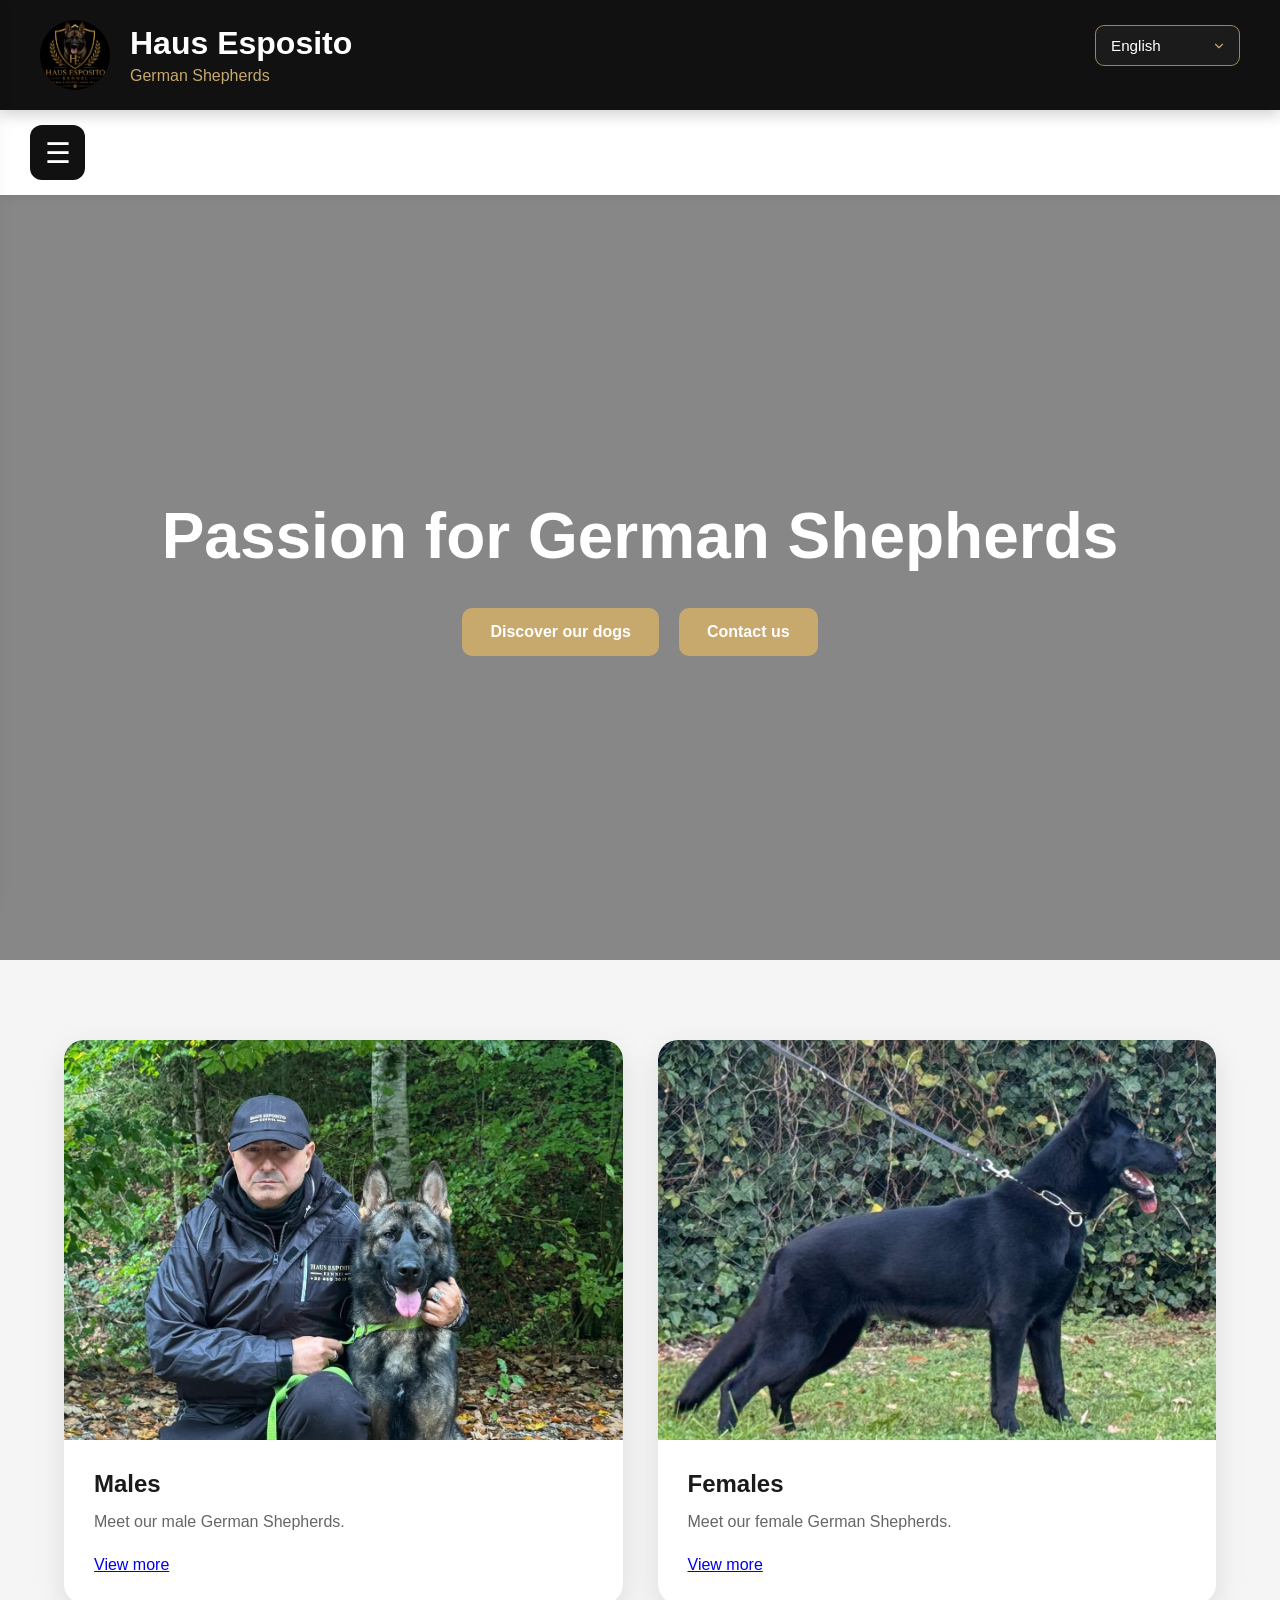
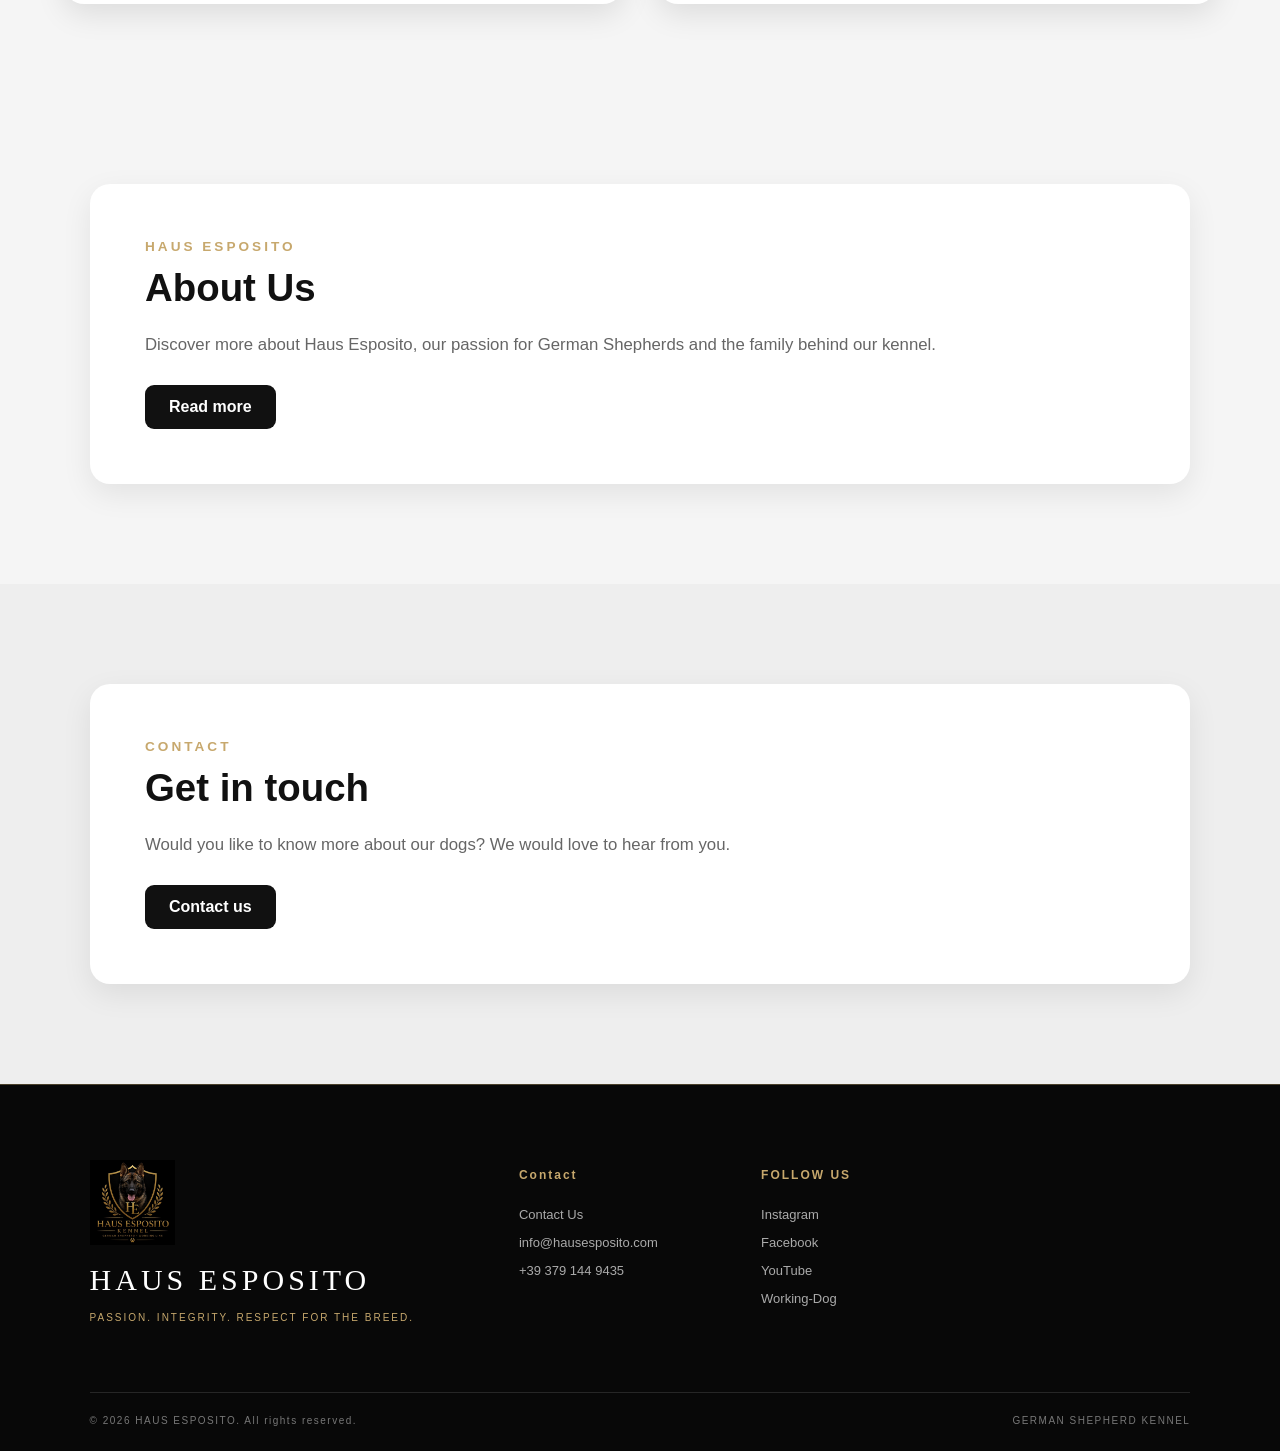
==== commit 19841e55: "Add files via upload" ====
--- a/index.html
+++ b/index.html
@@ -253,32 +253,38 @@
         </div>
 
 
-        <!-- SOCIAL MEDIA -->
+
+        <!-- SOCIAL MEDIA & PROFILES -->
         <div class="footer-column">
 
             <h3 data-translate="footerFollowUs">FOLLOW US</h3>
 
-            <!-- Replace these links with your real social media URLs -->
-
-            <a href="YOUR-INSTAGRAM-URL"
-               target="_blank"
-               rel="noopener noreferrer">
+            <a href="https://www.instagram.com/haus_esposito_kennel/"
+            target="_blank"
+            rel="noopener noreferrer">
                 Instagram
             </a>
 
-            <a href="YOUR-FACEBOOK-URL"
-               target="_blank"
-               rel="noopener noreferrer">
+            <a href="https://www.facebook.com/p/Haus-Esposito-Kennel-German-Shepperd-Working-Dog-61595395046702/"
+            target="_blank"
+            rel="noopener noreferrer">
                 Facebook
             </a>
 
-            <a href="YOUR-YOUTUBE-URL"
-               target="_blank"
-               rel="noopener noreferrer">
+            <a href="https://www.youtube.com/@HausEspositoKennel"
+            target="_blank"
+            rel="noopener noreferrer">
                 YouTube
             </a>
 
-        </div>
+            <a href="https://www.working-dog.com/user/Gaetano-Esposito-581197"
+            target="_blank"
+            rel="noopener noreferrer">
+                Working-Dog
+            </a>
+
+        </div>
+
 
     </div>
 
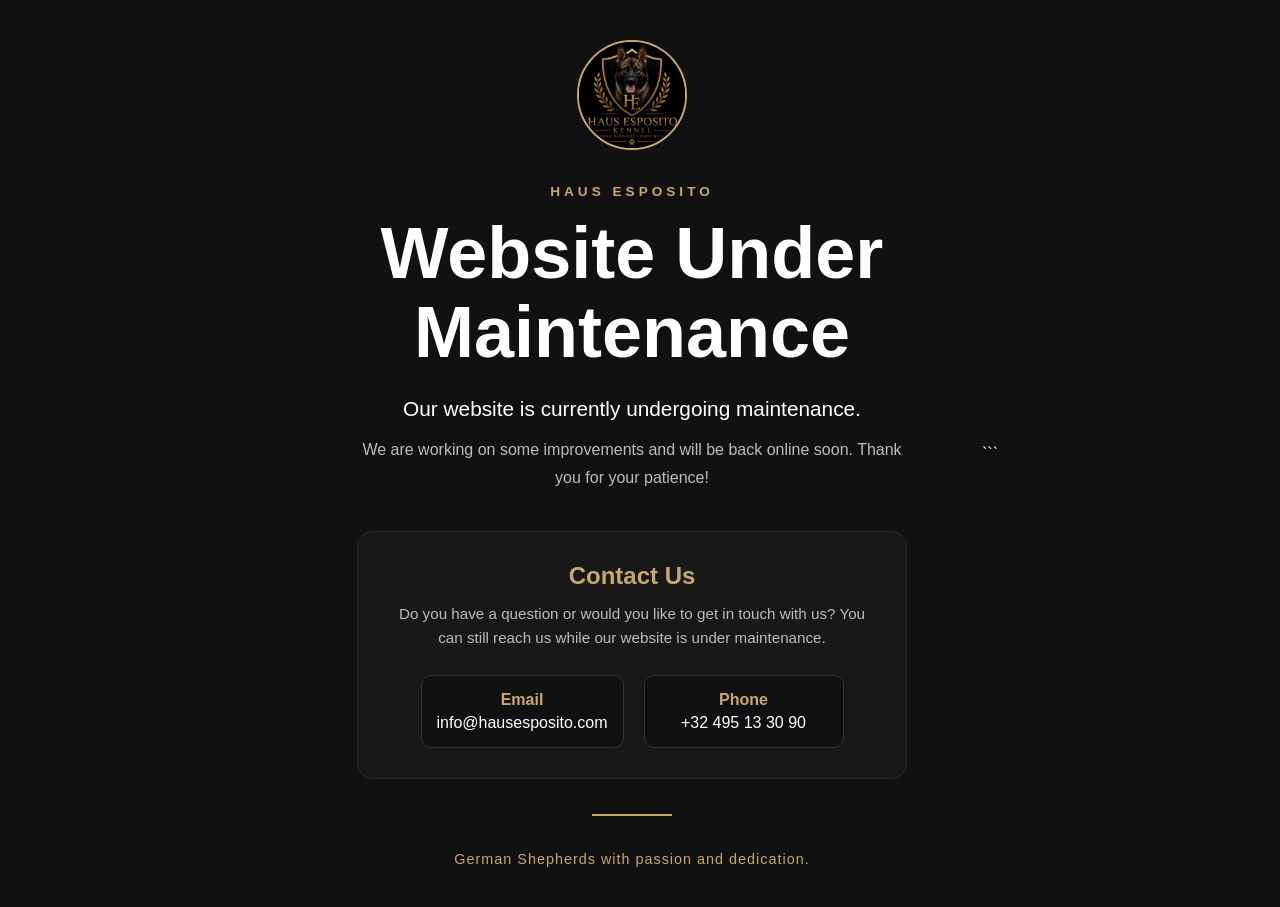
==== commit 3a549f16: "Replace index.html with maintenance page The previous content has been replaced with a maintenance p" ====
--- a/index.html
+++ b/index.html
@@ -1,4 +1,3 @@
-
 <!DOCTYPE html>
 <html lang="en">
 
@@ -6,309 +5,73 @@
     <meta charset="UTF-8">
     <meta name="viewport" content="width=device-width, initial-scale=1.0">
 
-    <title data-translate="homePageTitle">Haus Esposito</title>
+    <title>Website Under Maintenance</title>
 
     <link rel="icon" type="image/png" href="images/site_logo.png">
     <link rel="stylesheet" href="style.css">
 </head>
 
-<body>
+<body class="maintenance-page">
 
-    <div id="overlay"></div>
+    <main class="maintenance-container">
 
-    <nav id="sidebar">
+        <img
+            src="images/logo.jpg"
+            alt="Haus Esposito"
+            class="maintenance-logo"
+        >
 
-        <h2>Haus Esposito</h2>
+        <span class="maintenance-eyebrow">
+            HAUS ESPOSITO
+        </span>
 
-        <a href="index.html" class="active" data-translate="home">Home</a>
+        <h1>
+            Website Under Maintenance
+        </h1>
 
-        <div class="submenu">
+        <p class="maintenance-text">
+            Our website is currently undergoing maintenance.
+        </p>
 
-            <span data-translate="dogs">Our Dogs</span>
+        <p class="maintenance-subtext">
+            We are working on some improvements and will be back online soon.
+            Thank you for your patience!
+        </p>
 
-            <a href="reuen.html" data-translate="males">Males</a>
-            <a href="teven.html" data-translate="females">Females</a>
-            <a href="puppys.html" data-translate="puppies">Our Puppies</a>
+        <div class="maintenance-contact">
 
-        </div>
+            <h2>Contact Us</h2>
 
-        <a href="foto-galerij.html" data-translate="gallery">Photo Gallery</a>
-        <a href="over-ons.html" data-translate="about">About Us</a>
-<a href="news.html" class="news-nav-link">
-    <span class="news-label" data-translate="news">News</span>
-    <span class="news-badge">NEW!</span>
-</a>
-        <a href="contact.html" data-translate="contact">Contact</a>
+            <p>
+                Do you have a question or would you like to get in touch with us?
+                You can still reach us while our website is under maintenance.
+            </p>
 
-    </nav>
+            <div class="maintenance-contact-info">
 
-
-    <header>
-
-        <div class="logo-container">
-
-            <img src="images/logo.jpg" alt="Haus Esposito Logo">
-
-            <div>
-                <h1>Haus Esposito</h1>
-                <p data-translate="breed">German Shepherds</p>
-            </div>
-
-        </div>
-
-        <div class="language-selector">
-            <select id="languageSelect" onchange="setLanguage(this.value)">
-                <option value="en">English</option>
-                <option value="nl">Nederlands</option>
-                <option value="de">Deutsch</option>
-                <option value="it">Italiano</option>
-            </select>
-        </div>
-
-    </header>
-
-
-    <div class="menu-bar">
-
-        <button id="menuBtn">☰</button>
-
-    </div>
-
-
-    <!-- HERO -->
-
-    <section class="hero">
-
-        <div class="hero-content">
-
-            <h1 data-translate="homeHeroTitle">
-                Passion for German Shepherds
-            </h1>
-
-            <div class="hero-buttons">
-
-                <a href="reuen.html" data-translate="homeDogsButton">
-                    Our Dogs
+                <a href="mailto:info@hausesposito.com">
+                    <strong>Email</strong>
+                    info@hausesposito.com
                 </a>
 
-                <a href="contact.html" data-translate="homeContactButton">
-                    Contact Us
+                <a href="tel:+32495133090">
+                    <strong>Phone</strong>
+                    +32 495 13 30 90
                 </a>
 
             </div>
 
         </div>
 
-    </section>
+        <div class="maintenance-line"></div>
 
-
-    <!-- DOGS -->
-
-    <section class="dogs">
-
-        <div class="dog-card">
-
-            <img
-                src="images/reu-home.jpg"
-                alt="Male German Shepherds"
-            >
-
-            <div class="card-content">
-
-                <h2 data-translate="males">Males</h2>
-
-                <p data-translate="homeMalesText">
-                    Discover our male German Shepherds.
-                </p>
-
-                <a href="reuen.html" data-translate="viewMore">
-                    View more
-                </a>
-
-            </div>
-
-        </div>
-
-
-        <div class="dog-card">
-
-            <img
-                src="images/teef-home.jpg"
-                alt="Female German Shepherds"
-            >
-
-            <div class="card-content">
-
-                <h2 data-translate="females">Females</h2>
-
-                <p data-translate="homeFemalesText">
-                    Discover our female German Shepherds.
-                </p>
-
-                <a href="teven.html" data-translate="viewMore">
-                    View more
-                </a>
-
-            </div>
-
-        </div>
-
-    </section>
-
-
-    <!-- ABOUT US -->
-
-    <section class="about-preview">
-
-        <div class="preview-container">
-
-            <span class="eyebrow" data-translate="brandEyebrow">
-                HAUS ESPOSITO
-            </span>
-
-            <h2 data-translate="about">About Us</h2>
-
-            <p data-translate="homeAboutText">
-                Haus Esposito is a small-scale kennel dedicated to
-                German Shepherds. Our dogs are part of our family
-                and receive the daily attention, exercise and care
-                they deserve.
-            </p>
-
-            <a href="over-ons.html" class="preview-btn" data-translate="readMore">
-                Read more
-            </a>
-
-        </div>
-
-    </section>
-
-
-    <!-- CONTACT -->
-
-    <section class="contact-preview">
-
-        <div class="preview-container">
-
-            <span class="eyebrow" data-translate="contactEyebrow">
-                CONTACT
-            </span>
-
-            <h2 data-translate="homeContactTitle">
-                Get in touch with us
-            </h2>
-
-            <p data-translate="homeContactText">
-                Do you have questions about our dogs or future litters?
-                Feel free to contact us.
-            </p>
-
-            <a href="contact.html" class="preview-btn" data-translate="homeContactButton">
-                Contact Us
-            </a>
-
-        </div>
-
-    </section>
-
-<footer class="site-footer">
-
-    <div class="footer-main">
-
-        <!-- BRANDING -->
-        <div class="footer-brand">
-
-            <img
-                src="images/logo.jpg"
-                alt="Haus Esposito Logo"
-                class="footer-logo"
-            >
-
-            <h2>HAUS ESPOSITO</h2>
-
-            <p class="footer-tagline">
-                PASSION. INTEGRITY. RESPECT FOR THE BREED.
-            </p>
-
-        </div>
-
-
-        <!-- CONTACT -->
-        <div class="footer-column">
-
-            <h3 data-translate="contact">CONTACT</h3>
-
-            <a href="contact.html" data-translate="footerContactUs">
-                Contact Us
-            </a>
-
-            <a href="mailto:info@hausesposito.com">
-                info@hausesposito.com
-            </a>
-
-            <a href="tel:+393791449435">
-                +39 379 144 9435
-            </a>
-
-        </div>
-
-
-
-        <!-- SOCIAL MEDIA & PROFILES -->
-        <div class="footer-column">
-
-            <h3 data-translate="footerFollowUs">FOLLOW US</h3>
-
-            <a href="https://www.instagram.com/haus_esposito_kennel/"
-            target="_blank"
-            rel="noopener noreferrer">
-                Instagram
-            </a>
-
-            <a href="https://www.facebook.com/p/Haus-Esposito-Kennel-German-Shepperd-Working-Dog-61595395046702/"
-            target="_blank"
-            rel="noopener noreferrer">
-                Facebook
-            </a>
-
-            <a href="https://www.youtube.com/@HausEspositoKennel"
-            target="_blank"
-            rel="noopener noreferrer">
-                YouTube
-            </a>
-
-            <a href="https://www.working-dog.com/user/Gaetano-Esposito-581197"
-            target="_blank"
-            rel="noopener noreferrer">
-                Working-Dog
-            </a>
-
-        </div>
-
-
-    </div>
-
-
-    <!-- COPYRIGHT -->
-    <div class="footer-bottom">
-
-        <p>
-            © 2026 HAUS ESPOSITO.
-            <span data-translate="footerRights">ALL RIGHTS RESERVED.</span>
+        <p class="maintenance-footer">
+            German Shepherds with passion and dedication.
         </p>
 
-        <span data-translate="footerKennel">
-            GERMAN SHEPHERD KENNEL
-        </span>
-
-    </div>
-
-</footer>
-
-
-
-    <script src="translations.js"></script>
-    <script src="script.js"></script>
+    </main>
 
 </body>
+
 </html>
+```
--- a/style.css
+++ b/style.css
@@ -2,309 +2,269 @@
    RESET
 ======================================== */
 
-*{
-    margin:0;
-    padding:0;
-    box-sizing:border-box;
-}
-
-html{
-    scroll-behavior:smooth;
-}
-
-body{
-    font-family:'Segoe UI',sans-serif;
-    background:#f5f5f5;
-    color:#1a1a1a;
-    overflow-x:hidden;
+* {
+    margin: 0;
+    padding: 0;
+    box-sizing: border-box;
+}
+
+html {
+    scroll-behavior: smooth;
+}
+
+body {
+    font-family: 'Segoe UI', sans-serif;
+    background: #f5f5f5;
+    color: #1a1a1a;
+    overflow-x: hidden;
 }
 
 /* ========================================
    HEADER
 ======================================== */
 
-header{
-    position:relative;
-    background:#111;
-    color:white;
-    padding:20px 40px;
-    box-shadow:0 4px 15px rgba(0,0,0,.2);
-}
-
-.logo-container{
-    display:flex;
-    align-items:center;
-    gap:20px;
-}
-
-.logo-container img{
-    width:auto;
-    height:70px;
-    max-width:100px;
-    object-fit:contain;
-    border-radius:50%;
-    display:block;
-}
-
-.logo-container img:hover{
-    transform:scale(1.05);
-}
-
-.logo-container h1{
-    font-size:2rem;
-    font-weight:700;
-}
-
-.logo-container p{
-    color:#c7a86d;
-    margin-top:5px;
+header {
+    position: relative;
+    background: #111;
+    color: white;
+    padding: 20px 40px;
+    box-shadow: 0 4px 15px rgba(0,0,0,.2);
+}
+
+.logo-container {
+    display: flex;
+    align-items: center;
+    gap: 20px;
+}
+
+.logo-container img {
+    width: auto;
+    height: 70px;
+    max-width: 100px;
+    object-fit: contain;
+    border-radius: 50%;
+    display: block;
+}
+
+.logo-container img:hover {
+    transform: scale(1.05);
+}
+
+.logo-container h1 {
+    font-size: 2rem;
+    font-weight: 700;
+}
+
+.logo-container p {
+    color: #c7a86d;
+    margin-top: 5px;
 }
 
 /* ========================================
    LANGUAGE SELECTOR
 ======================================== */
 
-.language-selector{
-    position:absolute;
-    top:25px;
-    right:40px;
-    z-index:10000;
-}
-
-#languageBtn{
-    background:rgba(255,255,255,.08);
-    border:1px solid rgba(255,255,255,.2);
-    color:white;
-    padding:10px 15px;
-    border-radius:10px;
-    cursor:pointer;
-    transition:.3s;
-}
-
-#languageBtn:hover{
-    background:#c7a86d;
-    color:#111;
-}
-
-.language-menu{
-    position:absolute;
-    top:50px;
-    right:0;
-    min-width:190px;
-    background:#111;
-    border-radius:12px;
-    padding:8px;
-    box-shadow:0 10px 30px rgba(0,0,0,.35);
-    opacity:0;
-    visibility:hidden;
-    transform:translateY(-10px);
-    transition:.25s;
-}
-
-.language-menu.active{
-    opacity:1;
-    visibility:visible;
-    transform:translateY(0);
-}
-
-.language-menu button{
-    width:100%;
-    border:none;
-    background:none;
-    color:white;
-    text-align:left;
-    padding:12px;
-    border-radius:8px;
-    cursor:pointer;
-}
-
-.language-menu button:hover{
-    background:#c7a86d;
-    color:#111;
+.language-selector {
+    position: absolute;
+    top: 25px;
+    right: 40px;
+    z-index: 10000;
+}
+
+#languageBtn {
+    background: rgba(255,255,255,.08);
+    border: 1px solid rgba(255,255,255,.2);
+    color: white;
+    padding: 10px 15px;
+    border-radius: 10px;
+    cursor: pointer;
+    transition: .3s;
+}
+
+#languageBtn:hover {
+    background: #c7a86d;
+    color: #111;
+}
+
+.language-menu {
+    position: absolute;
+    top: 50px;
+    right: 0;
+    min-width: 190px;
+    background: #111;
+    border-radius: 12px;
+    padding: 8px;
+    box-shadow: 0 10px 30px rgba(0,0,0,.35);
+    opacity: 0;
+    visibility: hidden;
+    transform: translateY(-10px);
+    transition: .25s;
+}
+
+.language-menu.active {
+    opacity: 1;
+    visibility: visible;
+    transform: translateY(0);
+}
+
+.language-menu button {
+    width: 100%;
+    border: none;
+    background: none;
+    color: white;
+    text-align: left;
+    padding: 12px;
+    border-radius: 8px;
+    cursor: pointer;
+}
+
+.language-menu button:hover {
+    background: #c7a86d;
+    color: #111;
 }
 
 /* ========================================
    GOOGLE TRANSLATE
 ======================================== */
 
-#google_translate_element{
-    display:none;
+#google_translate_element {
+    display: none;
 }
 
 /* ========================================
    MENU BAR
 ======================================== */
 
-.menu-bar{
-    padding:15px 30px;
-    background:white;
-    box-shadow:0 2px 10px rgba(0,0,0,.08);
-}
-
-#menuBtn{
-    width:55px;
-    height:55px;
-    border:none;
-    border-radius:12px;
-    background:#111;
-    color:white;
-    font-size:1.8rem;
-    cursor:pointer;
-    transition:.3s;
-}
-
-#menuBtn:hover{
-    background:#c7a86d;
-    color:#111;
-    transform:scale(1.05);
+.menu-bar {
+    padding: 15px 30px;
+    background: white;
+    box-shadow: 0 2px 10px rgba(0,0,0,.08);
+}
+
+#menuBtn {
+    width: 55px;
+    height: 55px;
+    border: none;
+    border-radius: 12px;
+    background: #111;
+    color: white;
+    font-size: 1.8rem;
+    cursor: pointer;
+    transition: .3s;
+}
+
+#menuBtn:hover {
+    background: #c7a86d;
+    color: #111;
+    transform: scale(1.05);
 }
 
 /* =========================
    SIDEBAR
 ========================= */
 
-#sidebar{
-    position:fixed;
-    top:0;
-    left:-350px;
-
-    width:320px;
-    height:100vh;
-
-    background:#111;
-    z-index:9999;
-
-    transition:.35s ease;
-
-    padding:40px 0;
-
-    overflow-y:auto;
-
-    box-shadow:5px 0 30px rgba(0,0,0,.4);
-}
-
-#sidebar.active{
-    left:0;
-}
-
-/* Titel */
-#sidebar h2{
-    color:white;
-    padding:0 30px 30px;
-}
-
+#sidebar {
+    position: fixed;
+    top: 0;
+    left: -350px;
+    width: 320px;
+    height: 100vh;
+    background: #111;
+    z-index: 9999;
+    transition: .35s ease;
+    padding: 40px 0;
+    overflow-y: auto;
+    box-shadow: 5px 0 30px rgba(0,0,0,.4);
+}
+
+#sidebar.active {
+    left: 0;
+}
+
+#sidebar h2 {
+    color: white;
+    padding: 0 30px 30px;
+}
 
 /* =========================
    HOOFDMENU
 ========================= */
 
-#sidebar > a{
-    display:block;
-
-    color:white;
-    text-decoration:none;
-
-    padding:16px 30px;
-
-    transition:.3s;
-}
-
-#sidebar > a:hover{
-    background:#222;
-    padding-left:40px;
-}
-
-
-/* Actieve hoofdpagina */
-#sidebar > a.active{
-    background:#c7a86d;
-    color:#111;
-    font-weight:700;
-}
-
-#sidebar > a.active:hover{
-    background:#d6b979;
-    padding-left:30px;
-}
-
+#sidebar > a {
+    display: block;
+    color: white;
+    text-decoration: none;
+    padding: 16px 30px;
+    transition: .3s;
+}
+
+#sidebar > a:hover {
+    background: #222;
+    padding-left: 40px;
+}
+
+#sidebar > a.active {
+    background: #c7a86d;
+    color: #111;
+    font-weight: 700;
+}
+
+#sidebar > a.active:hover {
+    background: #d6b979;
+    padding-left: 30px;
+}
 
 /* =========================
    ONZE HONDEN
 ========================= */
 
-.submenu{
-    margin-top:5px;
-    margin-bottom:5px;
-}
-
-/* "Onze Honden" titel */
-.submenu span{
-    display:block;
-
-    color:#c7a86d;
-
-    padding:15px 30px 10px;
-
-    font-weight:700;
-}
-
-
-/* Reuen + Teven */
-.submenu a{
-    display:block;
-
-    color:white;
-    text-decoration:none;
-
-    padding:13px 30px 13px 50px;
-
-    transition:.3s;
-}
-
-
-/* Hover op Reuen / Teven */
-.submenu a:hover{
-    background:#222;
-
-    padding-left:60px;
-}
-
-
-/* Actieve Reuen / Teven */
-.submenu a.active{
-    background:#c7a86d;
-
-    color:#111;
-
-    font-weight:700;
-}
-
-
-/* Actieve link niet extra laten verschuiven */
-.submenu a.active:hover{
-    background:#d6b979;
-
-    padding-left:50px;
-}
-
+.submenu {
+    margin-top: 5px;
+    margin-bottom: 5px;
+}
+
+.submenu span {
+    display: block;
+    color: #c7a86d;
+    padding: 15px 30px 10px;
+    font-weight: 700;
+}
+
+.submenu a {
+    display: block;
+    color: white;
+    text-decoration: none;
+    padding: 13px 30px 13px 50px;
+    transition: .3s;
+}
+
+.submenu a:hover {
+    background: #222;
+    padding-left: 60px;
+}
+
+.submenu a.active {
+    background: #c7a86d;
+    color: #111;
+    font-weight: 700;
+}
+
+.submenu a.active:hover {
+    background: #d6b979;
+    padding-left: 50px;
+}
 
 /* =========================
    ONZE PUPPY'S
 ========================= */
 
-/*
-   Puppy staat buiten .submenu in je HTML,
-   maar hoort visueel wel bij Onze Honden.
-*/
-
-#sidebar a[href="puppys.html"]{
-    padding-left:50px;
-}
-
-#sidebar a[href="puppys.html"]:hover{
-    padding-left:60px;
-}
-
+#sidebar a[href="puppys.html"] {
+    padding-left: 50px;
+}
+
+#sidebar a[href="puppys.html"]:hover {
+    padding-left: 60px;
+}
 
 /* =========================
    OVERIGE PAGINA'S
@@ -312,1397 +272,898 @@
 
 #sidebar a[href="over-ons.html"],
 #sidebar a[href="news.html"],
-#sidebar a[href="contact.html"]{
-    padding-left:30px;
+#sidebar a[href="contact.html"] {
+    padding-left: 30px;
 }
 
 #sidebar a[href="over-ons.html"]:hover,
 #sidebar a[href="news.html"]:hover,
-#sidebar a[href="contact.html"]:hover{
-    padding-left:40px;
+#sidebar a[href="contact.html"]:hover {
+    padding-left: 40px;
 }
 
 /* ========================================
    OVERLAY
 ======================================== */
 
-#overlay{
-    position:fixed;
-    inset:0;
-    background:rgba(0,0,0,.45);
-    opacity:0;
-    visibility:hidden;
-    transition:.3s;
-    z-index:9998;
-}
-
-#overlay.active{
-    opacity:1;
-    visibility:visible;
+#overlay {
+    position: fixed;
+    inset: 0;
+    background: rgba(0,0,0,.45);
+    opacity: 0;
+    visibility: hidden;
+    transition: .3s;
+    z-index: 9998;
+}
+
+#overlay.active {
+    opacity: 1;
+    visibility: visible;
 }
 
 /* ========================================
    HERO
 ======================================== */
 
-.hero{
-    height:85vh;
+.hero {
+    height: 85vh;
     background:
         linear-gradient(rgba(0,0,0,.45),rgba(0,0,0,.45)),
         url("IMG/hero.jpg");
-    background-size:cover;
-    background-position:center;
-    display:flex;
-    justify-content:center;
-    align-items:center;
-    text-align:center;
-    color:white;
-}
-
-.hero-content h1{
-    font-size:4rem;
-}
-
-.hero-buttons{
-    display:flex;
-    justify-content:center;
-    gap:20px;
-    margin-top:35px;
-    flex-wrap:wrap;
-}
-
-.hero-buttons a{
-    text-decoration:none;
-    background:#c7a86d;
-    color:white;
-    padding:15px 28px;
-    border-radius:10px;
-    font-weight:600;
-    transition:.3s;
-}
-
-.hero-buttons a:hover{
-    transform:translateY(-5px);
+    background-size: cover;
+    background-position: center;
+    display: flex;
+    justify-content: center;
+    align-items: center;
+    text-align: center;
+    color: white;
+}
+
+.hero-content h1 {
+    font-size: 4rem;
+}
+
+.hero-buttons {
+    display: flex;
+    justify-content: center;
+    gap: 20px;
+    margin-top: 35px;
+    flex-wrap: wrap;
+}
+
+.hero-buttons a {
+    text-decoration: none;
+    background: #c7a86d;
+    color: white;
+    padding: 15px 28px;
+    border-radius: 10px;
+    font-weight: 600;
+    transition: .3s;
+}
+
+.hero-buttons a:hover {
+    transform: translateY(-5px);
 }
 
 /* ========================================
    HONDEN HOMEPAGE
 ======================================== */
 
-.dogs{
-    width:min(1200px,90%);
-    margin:auto;
-    padding:80px 0;
-    display:grid;
-    grid-template-columns:repeat(auto-fit,minmax(350px,1fr));
-    gap:35px;
-}
-
-.dog-card{
-    background:white;
-    border-radius:20px;
-    overflow:hidden;
-    box-shadow:0 10px 30px rgba(0,0,0,.1);
-    transition:.3s;
+.dogs {
+    width: min(1200px,90%);
+    margin: auto;
+    padding: 80px 0;
+    display: grid;
+    grid-template-columns: repeat(2, minmax(0, 1fr));
+    align-items: stretch;
+    gap: 35px;
+}
+
+.dog-card {
+    background: white;
+    border-radius: 20px;
+    overflow: hidden;
+    box-shadow: 0 10px 30px rgba(0,0,0,.1);
+    transition: .3s;
+    height: 100%;
+    transform: none;
 }
 
 .dog-card:hover {
-    box-shadow: 0 15px 40px rgba(0, 0, 0, .15);
+    box-shadow: 0 15px 40px rgba(0,0,0,.15);
+    transform: none !important;
 }
 
 .dog-card img {
+    display: block;
+    width: 100%;
+    height: 400px;
+    aspect-ratio: 16 / 9;
+    object-fit: cover;
+    object-position: center;
+}
+
+.card-content {
+    padding: 30px;
+}
+
+.card-content p {
+    color: #666;
+    margin: 15px 0 25px;
+}
+
+/* ========================================
+   REUEN / TEVEN
+======================================== */
+
+.dog-grid {
+    width: min(1200px, 90%);
+    margin: auto;
+    padding: 80px 0;
+    display: grid;
+    grid-template-columns: repeat(auto-fit, minmax(min(350px, 100%), 1fr));
+    gap: 30px;
+}
+
+.dog-box {
+    width: 100%;
+    max-width: 100%;
+    min-width: 0;
+    margin: auto;
+    background: white;
+    border-radius: 20px;
+    padding: 25px;
+    transition: .3s ease;
+}
+
+.dog-box:hover {
+    transform: translateY(-5px);
+    box-shadow: 0 20px 50px rgba(0,0,0,.18);
+}
+
+.dog-image img {
+    width: 100%;
+    height: 220px;
+    object-fit: cover;
+    transition: .3s;
+}
+
+.dog-image:hover img {
+    transform: scale(1.05);
+}
+
+.dog-info {
+    padding: 25px;
+    min-width: 0;
+}
+
+.dog-info h2 {
+    margin-bottom: 10px;
+}
+
+.age {
+    color: #c7a86d;
+    font-weight: 700;
+    margin-bottom: 15px;
+}
+
+.more-btn {
+    background: #111;
+    color: white;
+    border: none;
+    padding: 10px 18px;
+    border-radius: 8px;
+    cursor: pointer;
+    transition: .3s;
+    margin-top: 15px;
+    margin-bottom: 15px;
+}
+
+.more-btn:hover {
+    background: #c7a86d;
+    color: #111;
+}
+
+/* ========================================
+   PAGE HERO
+======================================== */
+
+.page-hero {
+    min-height: 40vh;
+    background: #111;
+    color: white;
+    display: flex;
+    align-items: center;
+    padding: 80px 10%;
+}
+
+.page-hero h1 {
+    font-size: 4rem;
+}
+
+.eyebrow {
+    color: #c7a86d;
+    font-weight: 700;
+    letter-spacing: 3px;
+}
+
+/* ========================================
+   SIMPLE PAGES
+======================================== */
+
+.page-content {
+    width: min(1200px,90%);
+    margin: auto;
+    padding: 80px 0;
+}
+
+.page-card {
+    background: white;
+    padding: 40px;
+    border-radius: 20px;
+    box-shadow: 0 10px 30px rgba(0,0,0,.08);
+}
+
+.page-card p {
+    color: #666;
+    line-height: 1.8;
+}
+
+/* ========================================
+   FOOTER
+======================================== */
+
+footer {
+    background: #111;
+    color: white;
+    padding: 60px 40px 25px;
+}
+
+.footer-logo {
+    width: 90px;
+    height: 90px;
+    object-fit: contain;
+}
+
+.footer-content {
+    display: flex;
+    justify-content: space-between;
+    flex-wrap: wrap;
+    gap: 40px;
+    max-width: 1200px;
+    margin: auto;
+}
+
+.footer-content h3 {
+    color: #c7a86d;
+    margin-bottom: 15px;
+}
+
+.copyright {
+    text-align: center;
+    margin-top: 50px;
+    padding-top: 20px;
+    border-top: 1px solid rgba(255,255,255,.15);
+}
+
+/* ========================================
+   ANIMATION
+======================================== */
+
+@keyframes fadeUp {
+    from {
+        opacity: 0;
+        transform: translateY(50px);
+    }
+
+    to {
+        opacity: 1;
+        transform: translateY(0);
+    }
+}
+
+/* ========================================
+   MOBILE
+======================================== */
+
+@media (max-width: 768px) {
+
+    header {
+        padding: 20px;
+    }
+
+    .logo-container img {
+        width: 70px;
+        height: 70px;
+    }
+
+    .logo-container h1 {
+        font-size: 1.5rem;
+    }
+
+    #sidebar {
+        width: 85%;
+        left: -85%;
+    }
+
+    .hero h1 {
+        font-size: 2.5rem;
+    }
+
+    .dogs,
+    .dog-grid {
+        grid-template-columns: 1fr;
+    }
+
+    .dogs {
+        width: 90%;
+    }
+}
+
+/* ========================================
+   CONTACT
+======================================== */
+
+.contact-section {
+    width: min(1200px,90%);
+    margin: auto;
+    padding: 80px 0;
+}
+
+.contact-card,
+.contact-form {
+    background: white;
+    padding: 40px;
+    border-radius: 20px;
+    box-shadow: 0 10px 30px rgba(0,0,0,.08);
+    margin-bottom: 30px;
+}
+
+.contact-form form {
+    display: flex;
+    flex-direction: column;
+    gap: 15px;
+}
+
+.contact-form input,
+.contact-form textarea {
+    padding: 15px;
+    border: 1px solid #ddd;
+    border-radius: 10px;
+}
+
+.contact-form button {
+    background: #111;
+    color: white;
+    border: none;
+    padding: 15px;
+    border-radius: 10px;
+    cursor: pointer;
+}
+
+.contact-form button:hover {
+    background: #c7a86d;
+    color: #111;
+}
+
+/* ========================================
+   PUPPIES
+======================================== */
+
+.puppy-info {
+    width: min(1000px,90%);
+    margin: auto;
+    padding: 80px 0;
+}
+
+.puppy-card {
+    background: white;
+    padding: 50px;
+    border-radius: 20px;
+    text-align: center;
+    box-shadow: 0 10px 30px rgba(0,0,0,.08);
+}
+
+.status {
+    display: inline-block;
+    background: #c7a86d;
+    color: #111;
+    padding: 10px 20px;
+    border-radius: 50px;
+    font-weight: 700;
+    margin-bottom: 25px;
+}
+
+.puppy-card h2 {
+    margin-bottom: 20px;
+}
+
+.puppy-card p {
+    color: #666;
+    line-height: 1.8;
+}
+
+.puppy-card a {
+    display: inline-block;
+    margin-top: 25px;
+    background: #111;
+    color: white;
+    text-decoration: none;
+    padding: 14px 24px;
+    border-radius: 10px;
+}
+
+/* ========================================
+   DOG DETAILS
+======================================== */
+
+.dog-header {
+    display: flex;
+    align-items: center;
+    gap: 25px;
+    flex-wrap: wrap;
+}
+
+.profile-pic {
+    display: block;
+    width: 250px;
+    max-width: 100%;
+    height: auto;
+    aspect-ratio: auto;
+    object-fit: contain;
+    object-position: center;
+    border-radius: 15px;
+    border: 3px solid #c7a86d;
+    flex-shrink: 0;
+}
+
+.dog-info h2 {
+    font-size: 2rem;
+    margin-bottom: 15px;
+}
+
+.dog-data {
+    margin-bottom: 20px;
+}
+
+.dog-data p {
+    margin: 8px 0;
+    font-size: 1.05rem;
+}
+
+.dog-header-info h2 {
+    font-size: 2rem;
+    margin-bottom: 12px;
+}
+
+.dog-details {
+    max-height: 0;
+    overflow: hidden;
+    transition: max-height .5s ease;
+    margin-top: 20px;
+    min-width: 0;
+}
+
+.dog-box.active .dog-details {
+    max-height: 5000px;
+}
+
+.dog-details h3 {
+    margin-top: 20px;
+    margin-bottom: 10px;
+    color: #111;
+}
+
+.achievements {
+    list-style: none;
+    padding: 0;
+    margin: 0;
+}
+
+.achievements li {
+    padding: 8px 0;
+    border-bottom: 1px solid #eee;
+}
+
+.achievements li::before {
+    content: "✓ ";
+    color: #c7a86d;
+    font-weight: bold;
+}
+
+/* ========================================
+   CONTACT PAGE
+======================================== */
+
+.contact-page {
+    background: #f5f5f5;
+    padding: 90px 0;
+}
+
+.contact-container {
+    width: min(1100px,90%);
+    margin: auto;
+}
+
+/* CONTACT CARD */
+
+.contact-card {
+    background: white;
+    border-radius: 20px;
+    padding: 55px;
+    box-shadow: 0 10px 35px rgba(0,0,0,.08);
+}
+
+/* TITLE */
+
+.contact-card h2 {
+    font-size: 2.3rem;
+    margin-bottom: 15px;
+}
+
+/* INTRO */
+
+.contact-intro {
+    color: #666;
+    line-height: 1.8;
+    max-width: 700px;
+    margin-bottom: 40px;
+}
+
+/* CONTACT DETAILS */
+
+.contact-details {
+    display: grid;
+    gap: 20px;
+}
+
+/* ITEM */
+
+.contact-item {
+    display: flex;
+    align-items: center;
+    gap: 20px;
+    padding: 20px;
+    background: #f7f7f7;
+    border-radius: 12px;
+    transition: .3s;
+}
+
+.contact-item:hover {
+    transform: translateX(5px);
+    background: #f1eadc;
+}
+
+/* ICON */
+
+.contact-icon {
+    width: 50px;
+    height: 50px;
+    display: flex;
+    align-items: center;
+    justify-content: center;
+    background: #c7a86d;
+    color: #111;
+    border-radius: 50%;
+    font-size: 1.3rem;
+}
+
+/* ITEM TITLE */
+
+.contact-item h3 {
+    margin-bottom: 5px;
+    color: #111;
+}
+
+/* ITEM TEXT */
+
+.contact-item p {
+    color: #666;
+    line-height: 1.6;
+}
+
+/* ========================================
+   NIEUWS
+======================================== */
+
+.news-container {
+    width: min(1000px,90%);
+    margin: auto;
+    padding: 80px 0 100px;
+}
+
+/* NEWS CARD */
+
+.news-card {
+    background: white;
+    border-radius: 18px;
+    margin-bottom: 25px;
+    box-shadow: 0 10px 30px rgba(0,0,0,.08);
+    overflow: hidden;
+    transition: .3s;
+}
+
+.news-card:hover {
+    box-shadow: 0 15px 40px rgba(0,0,0,.12);
+}
+
+/* SUMMARY */
+
+.news-card summary {
+    list-style: none;
+    cursor: pointer;
+    padding: 30px 35px;
+}
+
+.news-card summary::-webkit-details-marker {
+    display: none;
+}
+
+.news-summary {
+    display: flex;
+    align-items: center;
+    justify-content: space-between;
+    gap: 20px;
+}
+
+.news-date {
+    display: block;
+    color: #c7a86d;
+    font-size: .85rem;
+    font-weight: 700;
+    text-transform: uppercase;
+    letter-spacing: 1.5px;
+    margin-bottom: 8px;
+}
+
+.news-summary h2 {
+    font-size: 1.5rem;
+    color: #111;
+}
+
+.news-arrow {
+    display: inline-flex;
+    align-items: center;
+    justify-content: center;
+    padding: 11px 20px;
+    background: #111;
+    color: white;
+    border-radius: 8px;
+    font-size: .9rem;
+    font-weight: 600;
+    flex-shrink: 0;
+    transition: .3s;
+}
+
+.news-card:hover .news-arrow {
+    background: #c7a86d;
+    color: #111;
+}
+
+.news-card details[open] .news-arrow {
+    background: #c7a86d;
+    color: #111;
+}
+
+/* NEWS CONTENT */
+
+.news-content {
+    padding: 25px 35px 35px;
+    color: #666;
+    line-height: 1.8;
+}
+
+.news-content p {
+    margin-bottom: 15px;
+}
+
+.news-content p:last-child {
+    margin-bottom: 0;
+}
+
+/* ========================================
+   FOTO GALERIJ
+======================================== */
+
+.gallery-page {
+    width: min(1200px,90%);
+    margin: auto;
+}
+
+/* GALERIJ SECTIES */
+
+.gallery-section,
+.video-section {
+    padding: 80px 0;
+}
+
+.gallery-title {
+    margin-bottom: 40px;
+}
+
+.gallery-title h2 {
+    font-size: 2.5rem;
+    margin: 10px 0 12px;
+}
+
+.gallery-title p {
+    color: #666;
+    line-height: 1.7;
+    max-width: 700px;
+}
+
+/* EYEBROW */
+
+.eyebrow {
+    color: #c7a86d !important;
+    font-size: .8rem;
+    font-weight: 700;
+    letter-spacing: 2px;
+    text-transform: uppercase;
+}
+
+/* FOTO GRID */
+
+.photo-grid {
+    display: grid;
+    grid-template-columns: repeat(3,1fr);
+    gap: 30px;
+}
+
+/* FOTO CARD */
+
+.photo-card {
+    margin: 0;
+    background: white;
+    border-radius: 18px;
+    overflow: hidden;
+    box-shadow: 0 10px 30px rgba(0,0,0,.10);
+    transition: transform .35s ease, box-shadow .35s ease;
+}
+
+.photo-card:hover {
+    transform: translateY(-7px);
+    box-shadow: 0 18px 40px rgba(0,0,0,.18);
+}
+
+/* FOTO */
+
+.photo-card img {
+    width: 100%;
+    height: 280px;
+    display: block;
+    object-fit: cover;
+    transition: transform .4s ease;
+}
+
+.photo-card:hover img {
+    transform: scale(1.04);
+}
+
+/* CAPTION */
+
+.photo-card figcaption,
+.video-card figcaption {
+    padding: 24px;
+}
+
+/* HOND + DATUM */
+
+.media-info {
+    display: flex;
+    flex-wrap: wrap;
+    gap: 8px;
+    margin-bottom: 14px;
+}
+
+.media-dog,
+.media-date {
+    display: inline-block;
+    font-size: .78rem;
+    font-weight: 700;
+    padding: 6px 10px;
+    border-radius: 6px;
+}
+
+.media-dog {
+    background: #111;
+    color: white;
+}
+
+.media-date {
+    background: #f0f0f0;
+    color: #555;
+}
+
+/* TITEL MEDIA */
+
+.photo-card h3,
+.video-card h3 {
+    font-size: 1.2rem;
+    margin-bottom: 8px;
+}
+
+.photo-card p,
+.video-card p {
+    color: #666;
+    line-height: 1.6;
+    margin: 0;
+}
+
+/* VIDEO SECTIE */
+
+.video-section {
+    border-top: 1px solid #ddd;
+    margin-top: 20px;
+}
+
+/* VIDEO GRID */
+
+.video-grid {
+    display: grid;
+    grid-template-columns: repeat(3,1fr);
+    gap: 30px;
+}
+
+/* VIDEO CARD */
+
+.video-card {
+    margin: 0;
+    background: white;
+    border-radius: 18px;
+    overflow: hidden;
+    box-shadow: 0 10px 30px rgba(0,0,0,.10);
+    transition: transform .35s ease, box-shadow .35s ease;
+}
+
+.video-card:hover {
+    transform: translateY(-7px);
+    box-shadow: 0 18px 40px rgba(0,0,0,.18);
+}
+
+/* VIDEO */
+
+.video-card video {
+    width: 100%;
+    display: block;
+    aspect-ratio: 16/9;
+    object-fit: cover;
+    background: #111;
+}
+
+/* YOUTUBE VIDEO PLAYER */
+
+.video-frame {
+    position: relative;
     width: 100%;
     aspect-ratio: 16 / 9;
-    height: auto;
-    display: block;
-    object-fit: cover;
-    object-position: center;
-}
-
-.card-content{
-    padding:30px;
-}
-
-.card-content p{
-    color:#666;
-    margin:15px 0 25px;
-}
-
-/* ========================================
-   REUEN / TEVEN
-======================================== */
-
-.dog-grid{
-    width:min(1200px,90%);
-    margin:auto;
-    padding:80px 0;
-    display:grid;
-    grid-template-columns:repeat(auto-fit,minmax(350px,1fr));
-    gap:30px;
-}
-
-.dog-box{
-    width:fit-content;
-    max-width:none;
-
-    margin:auto;
-
-    background:white;
-    border-radius:20px;
-    padding:25px;
-}
-
-.dog-box:hover{
-    transform:translateY(-8px) scale(1.02);
-    box-shadow:0 20px 50px rgba(0,0,0,.18);
-}
-
-.dog-image img{
-    width:100%;
-    height:220px;
-    object-fit:cover;
-    transition:0.3s;
-}
-
-.dog-image:hover img{
-    transform:scale(1.05);
-}
-
-.dog-info{
-    padding:25px;
-}
-
-.dog-info h2{
-    margin-bottom:10px;
-}
-
-.age{
-    color:#c7a86d;
-    font-weight:700;
-    margin-bottom:15px;
-}
-
-.more-btn{
-    background:#111;
-    color:white;
-    border:none;
-    padding:10px 18px;
-    border-radius:8px;
-    cursor:pointer;
-    transition:.3s;
-}
-
-.more-btn:hover{
-    background:#c7a86d;
-    color:#111;
-}
-
-.dog-details{
-    max-height:0;
-    overflow:hidden;
-    transition:max-height .5s ease;
-    margin-top:15px;
-    color:#666;
-    line-height:1.7;
-}
-
-.dog-box.active .dog-details{
-    max-height:400px;
-}
-
-/* ========================================
-   PAGE HERO
-======================================== */
-
-.page-hero{
-    min-height:40vh;
-    background:#111;
-    color:white;
-    display:flex;
-    align-items:center;
-    padding:80px 10%;
-}
-
-.page-hero h1{
-    font-size:4rem;
-}
-
-.eyebrow{
-    color:#c7a86d;
-    font-weight:700;
-    letter-spacing:3px;
-}
-
-/* ========================================
-   SIMPLE PAGES
-======================================== */
-
-.page-content{
-    width:min(1200px,90%);
-    margin:auto;
-    padding:80px 0;
-}
-
-.page-card{
-    background:white;
-    padding:40px;
-    border-radius:20px;
-    box-shadow:0 10px 30px rgba(0,0,0,.08);
-}
-
-.page-card p{
-    color:#666;
-    line-height:1.8;
-}
-
-/* ========================================
-   FOOTER
-======================================== */
-
-footer{
-    background:#111;
-    color:white;
-    padding:60px 40px 25px;
-}
-
-.footer-logo{
-    width:90px;
-    height:90px;
-    object-fit:contain;
-}
-
-.footer-content{
-    display:flex;
-    justify-content:space-between;
-    flex-wrap:wrap;
-    gap:40px;
-    max-width:1200px;
-    margin:auto;
-}
-
-.footer-content h3{
-    color:#c7a86d;
-    margin-bottom:15px;
-}
-
-.copyright{
-    text-align:center;
-    margin-top:50px;
-    padding-top:20px;
-    border-top:1px solid rgba(255,255,255,.15);
-}
-
-/* ========================================
-   ANIMATION
-======================================== */
-
-@keyframes fadeUp{
-
-    from{
-        opacity:0;
-        transform:translateY(50px);
-    }
-
-    to{
-        opacity:1;
-        transform:translateY(0);
-    }
-
-}
-
-/* ========================================
-   MOBILE
-======================================== */
-
-@media(max-width:768px){
-
-    header{
-        padding:20px;
-    }
-
-    .logo-container img{
-        width:70px;
-        height:70px;
-    }
-
-    .logo-container h1{
-        font-size:1.5rem;
-    }
-
-    #sidebar{
-        width:85%;
-        left:-85%;
-    }
-
-    .hero h1{
-        font-size:2.5rem;
-    }
-
-    .dogs,
-    .dog-grid{
-        grid-template-columns:1fr;
-    }
-
-}
-
-/* ========================================
-   CONTACT
-======================================== */
-
-.contact-section{
-    width:min(1200px,90%);
-    margin:auto;
-    padding:80px 0;
-}
-
-.contact-card,
-.contact-form{
-    background:white;
-    padding:40px;
-    border-radius:20px;
-    box-shadow:0 10px 30px rgba(0,0,0,.08);
-    margin-bottom:30px;
-}
-
-.contact-form form{
-    display:flex;
-    flex-direction:column;
-    gap:15px;
-}
-
-.contact-form input,
-.contact-form textarea{
-    padding:15px;
-    border:1px solid #ddd;
-    border-radius:10px;
-}
-
-.contact-form button{
-    background:#111;
-    color:white;
-    border:none;
-    padding:15px;
-    border-radius:10px;
-    cursor:pointer;
-}
-
-.contact-form button:hover{
-    background:#c7a86d;
-    color:#111;
-}
-
-/* ========================================
-   PUPPIES
-======================================== */
-
-.puppy-info{
-    width:min(1000px,90%);
-    margin:auto;
-    padding:80px 0;
-}
-
-.puppy-card{
-    background:white;
-    padding:50px;
-    border-radius:20px;
-    text-align:center;
-    box-shadow:0 10px 30px rgba(0,0,0,.08);
-}
-
-.status{
-    display:inline-block;
-    background:#c7a86d;
-    color:#111;
-    padding:10px 20px;
-    border-radius:50px;
-    font-weight:700;
-    margin-bottom:25px;
-}
-
-.puppy-card h2{
-    margin-bottom:20px;
-}
-
-.puppy-card p{
-    color:#666;
-    line-height:1.8;
-}
-
-.puppy-card a{
-    display:inline-block;
-    margin-top:25px;
-    background:#111;
-    color:white;
-    text-decoration:none;
-    padding:14px 24px;
-    border-radius:10px;
-}
-
-.dog-data{
-    margin-bottom:20px;
-}
-
-.more-btn{
-    margin-top:15px;
-    margin-bottom:15px;
-}
-
-.dog-details{
-    max-height:0;
-    overflow:hidden;
-    transition:max-height .4s ease;
-}
-
-.dog-box.active .dog-details{
-    max-height:500px;
-}
-
-/* =========================
-   HOME - OVER ONS & CONTACT
-========================= */
-
-.about-preview,
-.contact-preview{
-    padding:100px 0;
-}
-
-.about-preview{
-    background:#f5f5f5;
-}
-
-.contact-preview{
-    background:#eeeeee;
-}
-
-
-/* CONTAINER */
-
-.preview-container{
-    width:min(1100px,90%);
-    margin:auto;
-
-    background:white;
-
-    padding:55px;
-
-    border-radius:20px;
-
-    box-shadow:0 10px 30px rgba(0,0,0,.08);
-}
-
-
-/* KLEINE TITEL */
-
-.preview-container .eyebrow{
-    display:block;
-
-    color:#c7a86d;
-
-    font-size:.85rem;
-
-    font-weight:700;
-
-    letter-spacing:3px;
-
-    margin-bottom:12px;
-}
-
-
-/* TITEL */
-
-.preview-container h2{
-    font-size:2.4rem;
-
-    margin-bottom:20px;
-
-    color:#111;
-}
-
-
-/* TEKST */
-
-.preview-container p{
-    max-width:800px;
-
-    color:#666;
-
-    font-size:1.05rem;
-
-    line-height:1.8;
-
-    margin-bottom:25px;
-}
-
-
-/* KNOP */
-
-.preview-btn{
-    display:inline-block;
-
-    padding:13px 24px;
-
-    background:#111;
-
-    color:white;
-
-    text-decoration:none;
-
-    border-radius:9px;
-
-    font-weight:600;
-
-    transition:.3s;
-}
-
-.preview-btn:hover{
-    background:#c7a86d;
-
-    color:#111;
-
-    transform:translateY(-2px);
-}
-
-
-/* =========================
-   HOME RESPONSIVE
-========================= */
-
-@media(max-width:768px){
-
-    .about-preview,
-    .contact-preview{
-        padding:60px 0;
-    }
-
-    .preview-container{
-        padding:35px 25px;
-    }
-
-    .preview-container h2{
-        font-size:2rem;
-    }
-
-}
-
-/* =========================
-   CONTACT PAGE
-========================= */
-
-.contact-page{
-    background:#f5f5f5;
-
-    padding:90px 0;
-}
-
-.contact-container{
-    width:min(1100px,90%);
-
-    margin:auto;
-}
-
-
-/* CONTACT CARD */
-
-.contact-card{
-    background:white;
-
-    border-radius:20px;
-
-    padding:55px;
-
-    box-shadow:0 10px 35px rgba(0,0,0,.08);
-}
-
-
-/* TITLE */
-
-.contact-card h2{
-    font-size:2.3rem;
-
-    margin-bottom:15px;
-}
-
-
-/* INTRO */
-
-.contact-intro{
-    color:#666;
-
-    line-height:1.8;
-
-    max-width:700px;
-
-    margin-bottom:40px;
-}
-
-
-/* CONTACT DETAILS */
-
-.contact-details{
-    display:grid;
-
-    gap:20px;
-}
-
-
-/* ITEM */
-
-.contact-item{
-    display:flex;
-
-    align-items:center;
-
-    gap:20px;
-
-    padding:20px;
-
-    background:#f7f7f7;
-
-    border-radius:12px;
-
-    transition:.3s;
-}
-
-.contact-item:hover{
-    transform:translateX(5px);
-
-    background:#f1eadc;
-}
-
-
-/* ICON */
-
-.contact-icon{
-    width:50px;
-    height:50px;
-
-    display:flex;
-
-    align-items:center;
-    justify-content:center;
-
-    background:#c7a86d;
-
-    color:#111;
-
-    border-radius:50%;
-
-    font-size:1.3rem;
-}
-
-
-/* ITEM TITLE */
-
-.contact-item h3{
-    margin-bottom:5px;
-
-    color:#111;
-}
-
-
-/* ITEM TEXT */
-
-.contact-item p{
-    color:#666;
-
-    line-height:1.6;
-}
-
-
-/* =========================
-   CONTACT MOBILE
-========================= */
-
-@media(max-width:768px){
-
-    .contact-page{
-        padding:60px 0;
-    }
-
-    .contact-card{
-        padding:30px 25px;
-    }
-
-    .contact-card h2{
-        font-size:1.9rem;
-    }
-
-    .contact-item{
-        align-items:flex-start;
-    }
-
-}
-
-/* =========================
-   NIEUWS
-========================= */
-
-.news-container{
-
-    width:min(1000px,90%);
-
-    margin:auto;
-
-    padding:80px 0 100px;
-
-}
-
-
-/* =========================
-   NEWS CARD
-========================= */
-
-.news-card{
-
-    background:white;
-
-    border-radius:18px;
-
-    margin-bottom:25px;
-
-    box-shadow:
-        0 10px 30px rgba(0,0,0,.08);
-
-    overflow:hidden;
-
-    transition:.3s;
-}
-
-
-.news-card:hover{
-
-    box-shadow:
-        0 15px 40px rgba(0,0,0,.12);
-
-}
-
-
-/* =========================
-   SUMMARY
-========================= */
-
-.news-card summary{
-
-    list-style:none;
-
-    cursor:pointer;
-
-    padding:30px 35px;
-
-}
-
-
-.news-card summary::-webkit-details-marker{
-
-    display:none;
-
-}
-
-
-.news-summary{
-
-    display:flex;
-
-    align-items:center;
-
-    justify-content:space-between;
-
-    gap:20px;
-
-}
-
-
-.news-date{
-
-    display:block;
-
-    color:#c7a86d;
-
-    font-size:.85rem;
-
-    font-weight:700;
-
-    text-transform:uppercase;
-
-    letter-spacing:1.5px;
-
-    margin-bottom:8px;
-
-}
-
-
-.news-summary h2{
-
-    font-size:1.5rem;
-
-    color:#111;
-
-}
-
-
-.news-arrow{
-    display:inline-flex;
-    align-items:center;
-    justify-content:center;
-    padding:11px 20px;
-    background:#111;
-    color:white;
-    border-radius:8px;
-    font-size:.9rem;
-    font-weight:600;
-    flex-shrink:0;
-    transition:.3s;
-}
-
-.news-card:hover .news-arrow{
-    background:#c7a86d;
-    color:#111;
-}
-
-.news-card details[open] .news-arrow{
-    background:#c7a86d;
-    color:#111;
-}
-
-/* =========================
-   NEWS CONTENT
-========================= */
-
-.news-content{
-
-    padding:25px 35px 35px;
-
-    color:#666;
-
-    line-height:1.8;
-
-}
-
-
-.news-content p{
-
-    margin-bottom:15px;
-
-}
-
-
-.news-content p:last-child{
-
-    margin-bottom:0;
-
-}
-
-
-/* =========================
-   MOBILE
-========================= */
-
-@media(max-width:768px){
-
-    .news-container{
-
-        width:90%;
-
-        padding:60px 0 80px;
-
-    }
-
-
-    .news-card summary{
-
-        padding:25px;
-
-    }
-
-
-    .news-summary h2{
-
-        font-size:1.25rem;
-
-    }
-
-
-    .news-content{
-
-        padding:20px 25px 30px;
-
-    }
-
-
-    .news-arrow{
-
-        width:35px;
-
-        height:35px;
-
-        font-size:1.3rem;
-
-    }
-
-}
-
-/* =========================
-   FOTO GALERIJ
-========================= */
-
-.gallery-page{
-    width:min(1200px,90%);
-    margin:auto;
-}
-
-
-/* =========================
-   GALERIJ SECTIES
-========================= */
-
-.gallery-section,
-.video-section{
-    padding:80px 0;
-}
-
-
-.gallery-title{
-    margin-bottom:40px;
-}
-
-
-.gallery-title h2{
-    font-size:2.5rem;
-    margin:10px 0 12px;
-}
-
-
-.gallery-title p{
-    color:#666;
-    line-height:1.7;
-    max-width:700px;
-}
-
-
-/* =========================
-   EYEBROW
-========================= */
-
-.eyebrow{
-    color:#c7a86d !important;
-    font-size:.8rem;
-    font-weight:700;
-    letter-spacing:2px;
-    text-transform:uppercase;
-}
-
-
-/* =========================
-   FOTO GRID
-========================= */
-
-.photo-grid{
-    display:grid;
-    grid-template-columns:repeat(3,1fr);
-    gap:30px;
-}
-
-
-/* =========================
-   FOTO CARD
-========================= */
-
-.photo-card{
-
-    margin:0;
-
-    background:white;
-
-    border-radius:18px;
-
-    overflow:hidden;
-
-    box-shadow:
-        0 10px 30px rgba(0,0,0,.10);
-
-    transition:
-        transform .35s ease,
-        box-shadow .35s ease;
-
-}
-
-
-/* HOVER */
-
-.photo-card:hover{
-
-    transform:translateY(-7px);
-
-    box-shadow:
-        0 18px 40px rgba(0,0,0,.18);
-
-}
-
-
-/* =========================
-   FOTO
-========================= */
-
-.photo-card img{
-
-    width:100%;
-
-    height:280px;
-
-    display:block;
-
-    object-fit:cover;
-
-    transition:
-        transform .4s ease;
-
-}
-
-
-.photo-card:hover img{
-
-    transform:scale(1.04);
-
-}
-
-
-/* =========================
-   CAPTION
-========================= */
-
-.photo-card figcaption,
-.video-card figcaption{
-
-    padding:24px;
-
-}
-
-
-/* =========================
-   HOND + DATUM
-========================= */
-
-.media-info{
-
-    display:flex;
-
-    flex-wrap:wrap;
-
-    gap:8px;
-
-    margin-bottom:14px;
-
-}
-
-
-.media-dog,
-.media-date{
-
-    display:inline-block;
-
-    font-size:.78rem;
-
-    font-weight:700;
-
-    padding:6px 10px;
-
-    border-radius:6px;
-
-}
-
-
-.media-dog{
-
-    background:#111;
-
-    color:white;
-
-}
-
-
-.media-date{
-
-    background:#f0f0f0;
-
-    color:#555;
-
-}
-
-
-/* =========================
-   TITEL MEDIA
-========================= */
-
-.photo-card h3,
-.video-card h3{
-
-    font-size:1.2rem;
-
-    margin-bottom:8px;
-
-}
-
-
-.photo-card p,
-.video-card p{
-
-    color:#666;
-
-    line-height:1.6;
-
-    margin:0;
-
-}
-
-
-/* =========================
-   VIDEO SECTIE
-========================= */
-
-.video-section{
-
-    border-top:1px solid #ddd;
-
-    margin-top:20px;
-
-}
-
-
-/* =========================
-   VIDEO GRID
-========================= */
-
-.video-grid{
-
-    display:grid;
-
-    grid-template-columns:
-        repeat(3,1fr);
-
-    gap:30px;
-
-}
-
-
-/* =========================
-   VIDEO CARD
-========================= */
-
-.video-card{
-
-    margin:0;
-
-    background:white;
-
-    border-radius:18px;
-
-    overflow:hidden;
-
-    box-shadow:
-        0 10px 30px rgba(0,0,0,.10);
-
-    transition:
-        transform .35s ease,
-        box-shadow .35s ease;
-
-}
-
-
-.video-card:hover{
-
-    transform:translateY(-7px);
-
-    box-shadow:
-        0 18px 40px rgba(0,0,0,.18);
-
-}
-
-
-/* =========================
-   VIDEO
-========================= */
-
-.video-card video{
-
-    width:100%;
-
-    display:block;
-
-    aspect-ratio:16/9;
-
-    object-fit:cover;
-
-    background:#111;
-
-}
-
-
-/* =========================
-   RESPONSIVE
-========================= */
-
-@media(max-width:900px){
-
-    .photo-grid{
-
-        grid-template-columns:
-            repeat(2,1fr);
-
-    }
-
-
-    .video-grid{
-
-        grid-template-columns:
-            repeat(2,1fr);
-
-    }
-
-}
-
-
-@media(max-width:600px){
-
-    .gallery-section,
-    .video-section{
-
-        padding:60px 0;
-
-    }
-
-
-    .gallery-title h2{
-
-        font-size:2rem;
-
-    }
-
-
-    .photo-grid{
-
-        grid-template-columns:1fr;
-
-    }
-
-
-    .video-grid{
-
-        grid-template-columns:1fr;
-
-    }
-
-
-    .photo-card img{
-
-        height:300px;
-
-    }
-
-
-    .media-info{
-
-        flex-direction:column;
-
-        align-items:flex-start;
-
-    }
-
-}
-
-/* =========================
-   DOG DETAILS
-========================= */
-
-.profile-pic{
-    width:250px;
-    height:auto;
-
-    border-radius:15px;
-    border:3px solid #c7a86d;
-
-    display:block;
-}
-
-.dog-info h2{
-    font-size:2rem;
-    margin-bottom:15px;
-}
-
-.dog-data{
-    margin-bottom:20px;
-}
-
-.dog-data p{
-    margin:8px 0;
-    font-size:1.05rem;
-}
-
-.dog-header-info h2{
-    font-size:2rem;
-    margin-bottom:12px;
-}
-
-.dog-details{
-    max-height:0;
-    overflow:hidden;
-    transition:max-height .5s ease;
-    margin-top:20px;
-}
-
-.dog-box.active .dog-details{
-    max-height:1000px;
-}
-
-.dog-details h3{
-    margin-top:20px;
-    margin-bottom:10px;
-    color:#111;
-}
-
-.achievements{
-    list-style:none;
-    padding:0;
-    margin:0;
-}
-
-.achievements li{
-    padding:8px 0;
-    border-bottom:1px solid #eee;
-}
-
-.achievements li::before{
-    content:"✓ ";
-    color:#c7a86d;
-    font-weight:bold;
-}
-
-@media(max-width:768px){
-
-    .dog-header{
-        flex-direction:column;
-        text-align:center;
-    }
-
-    .profile-pic{
-        width:160px;
-        height:160px;
-    }
-
-}
-
-/* ============================= */
-/* WEBSITE UNDER MAINTENANCE     */
-/* ============================= */
+    overflow: hidden;
+    background: #000;
+}
+
+.video-frame iframe {
+    position: absolute;
+    inset: 0;
+    width: 100%;
+    height: 100%;
+    border: none;
+}
+
+.video-card {
+    overflow: hidden;
+}
+
+/* ========================================
+   WEBSITE UNDER MAINTENANCE
+======================================== */
 
 .maintenance-page {
     min-height: 100vh;
     background: #111;
     color: #fff;
-
     display: flex;
     justify-content: center;
     align-items: center;
-
     text-align: center;
     padding: 40px 20px;
 }
@@ -1714,91 +1175,64 @@
 .maintenance-logo {
     width: 110px;
     height: 110px;
-
     object-fit: cover;
     border-radius: 50%;
-
     margin-bottom: 30px;
-
     border: 2px solid #c7a86d;
 }
 
 .maintenance-eyebrow {
     display: block;
-
     color: #c7a86d;
-
     font-size: 0.85rem;
     font-weight: 600;
-
     letter-spacing: 4px;
-
     margin-bottom: 15px;
 }
 
 .maintenance-container h1 {
     font-size: clamp(2.5rem, 6vw, 4.5rem);
-
     line-height: 1.1;
-
     margin-bottom: 25px;
-
     font-weight: 700;
 }
 
 .maintenance-text {
     font-size: 1.3rem;
-
     margin-bottom: 15px;
-
     color: #fff;
 }
 
 .maintenance-subtext {
     max-width: 550px;
-
     margin: 0 auto;
-
     color: #bdbdbd;
-
     font-size: 1rem;
-
     line-height: 1.7;
 }
 
-
-/* ============================= */
-/* MAINTENANCE CONTACT           */
-/* ============================= */
+/* MAINTENANCE CONTACT */
 
 .maintenance-contact {
     margin: 40px auto 0;
     padding: 30px;
-
     max-width: 550px;
-
     background: #181818;
-
     border: 1px solid #2a2a2a;
     border-radius: 15px;
-
     text-align: center;
 }
 
 .maintenance-contact h2 {
     color: #c7a86d;
-
     font-size: 1.5rem;
-
     margin-bottom: 12px;
 }
 
 .maintenance-contact > p {
     color: #bdbdbd;
-
     font-size: 0.95rem;
     line-height: 1.6;
-
     margin-bottom: 25px;
 }
 
@@ -1811,93 +1245,37 @@
 .maintenance-contact-info a {
     display: flex;
     flex-direction: column;
-
     min-width: 200px;
-
     padding: 15px;
-
     color: #fff;
     text-decoration: none;
-
     background: #111;
-
     border: 1px solid #333;
     border-radius: 10px;
-
     transition: 0.3s;
 }
 
 .maintenance-contact-info a:hover {
     border-color: #c7a86d;
-
     transform: translateY(-3px);
 }
 
 .maintenance-contact-info strong {
     color: #c7a86d;
-
     margin-bottom: 5px;
 }
-
-
-/* ============================= */
-/* DIVIDER & FOOTER TEXT         */
-/* ============================= */
 
 .maintenance-line {
     width: 80px;
     height: 2px;
-
     background: #c7a86d;
-
     margin: 35px auto;
 }
 
 .maintenance-footer {
     color: #c7a86d;
-
     font-size: 0.9rem;
-
     letter-spacing: 1px;
-}
-
-
-/* ============================= */
-/* MOBILE                        */
-/* ============================= */
-
-@media (max-width: 600px) {
-
-    .maintenance-container h1 {
-        font-size: 2.5rem;
-    }
-
-    .maintenance-text {
-        font-size: 1.1rem;
-    }
-
-    .maintenance-subtext {
-        font-size: 0.95rem;
-    }
-
-    .maintenance-logo {
-        width: 90px;
-        height: 90px;
-    }
-
-    .maintenance-contact {
-        padding: 25px 20px;
-    }
-
-    .maintenance-contact-info {
-        flex-direction: column;
-        gap: 10px;
-    }
-
-    .maintenance-contact-info a {
-        min-width: unset;
-    }
-
 }
 
 /* ========================================
@@ -1935,12 +1313,10 @@
     color: #fff;
 }
 
-
 /* ========================================
    CONTACT FORM - LAYOUT
 ======================================== */
 
-/* Zet contactgegevens en formulier naast elkaar */
 .contact-container {
     display: grid;
     grid-template-columns: repeat(2, minmax(0, 1fr));
@@ -1962,10 +1338,7 @@
     margin-bottom: 28px;
 }
 
-
-/* ========================================
-   CONTACT FORM - INPUTS
-======================================== */
+/* CONTACT FORM - INPUTS */
 
 #contactForm {
     display: flex;
@@ -2017,10 +1390,7 @@
     box-shadow: 0 0 0 3px rgba(199,168,109,.18);
 }
 
-
-/* ========================================
-   CONTACT FORM - BUTTON & STATUS
-======================================== */
+/* CONTACT FORM - BUTTON & STATUS */
 
 #contactForm button.preview-btn {
     align-self: flex-start;
@@ -2050,62 +1420,9 @@
     display: none;
 }
 
-
-/* ========================================
-   CONTACT FORM - RESPONSIVE
-======================================== */
-
-@media (max-width: 900px) {
-    .contact-container {
-        grid-template-columns: 1fr;
-        gap: 25px;
-    }
-
-    .contact-card {
-        height: auto;
-    }
-}
-
-@media (max-width: 768px) {
-    .language-selector {
-        top: 22px;
-        right: 20px;
-    }
-
-    .language-selector select {
-        min-width: 125px;
-        padding: 9px 32px 9px 11px;
-        font-size: .85rem;
-    }
-
-    #contactForm {
-        gap: 17px;
-    }
-
-    #contactForm button.preview-btn {
-        width: 100%;
-        text-align: center;
-    }
-}
-
-@media (max-width: 480px) {
-    .language-selector {
-        top: 18px;
-        right: 15px;
-    }
-
-    .language-selector select {
-        min-width: 112px;
-        max-width: 125px;
-        font-size: .8rem;
-    }
-}
-
-
-
-/* =========================
+/* ========================================
    NEWS NAVIGATION
-   ========================= */
+======================================== */
 
 #sidebar > a.news-nav-link {
     display: flex !important;
@@ -2118,8 +1435,6 @@
     overflow: hidden;
 }
 
-/* NEWS ALWAYS LEFT */
-
 #sidebar > a.news-nav-link .news-label {
     order: 1 !important;
     margin-right: auto;
@@ -2127,31 +1442,23 @@
     z-index: 2;
 }
 
-/* NEW ALWAYS RIGHT */
-
 #sidebar > a.news-nav-link .news-badge {
     order: 2 !important;
     margin-left: auto !important;
     margin-right: 0 !important;
-
     display: none;
     flex-shrink: 0;
-
     padding: 5px 12px;
     background: #E5B51B;
     color: #111;
-
     border: 2px solid #111;
     border-radius: 5px;
-
     font-size: 12px;
     font-weight: 1000;
     font-style: italic;
     letter-spacing: 1px;
-
     position: relative;
     z-index: 2;
-
     animation: comicPop 2.8s ease-in-out infinite;
 }
 
@@ -2163,12 +1470,15 @@
     0%, 75%, 100% {
         transform: scale(1) rotate(0deg);
     }
+
     80% {
         transform: scale(1.18) rotate(-5deg);
     }
+
     85% {
         transform: scale(1.08) rotate(4deg);
     }
+
     90% {
         transform: scale(1.13) rotate(-2deg);
     }
@@ -2192,8 +1502,13 @@
 }
 
 @keyframes newsShine {
-    0% { left: -100%; }
-    45%, 100% { left: 150%; }
+    0% {
+        left: -100%;
+    }
+
+    45%, 100% {
+        left: 150%;
+    }
 }
 
 @media (prefers-reduced-motion: reduce) {
@@ -2203,41 +1518,9 @@
     }
 }
 
-/* FIX HOMEPAGE DOG CARDS */
-
-.dogs {
-    display: grid;
-    grid-template-columns: repeat(2, minmax(0, 1fr));
-    align-items: stretch;
-}
-
-.dog-card {
-    height: 100%;
-    transform: none;
-}
-
-.dog-card:hover {
-    transform: none !important;
-}
-
-.dog-card img {
-    display: block;
-    width: 100%;
-    height: 400px;
-    object-fit: cover;
-    object-position: center;
-}
-
-@media (max-width: 768px) {
-    .dogs {
-        grid-template-columns: 1fr;
-    }
-}
-
-
-/* ================================
+/* ========================================
    WITO PROFILE
-================================ */
+======================================== */
 
 .wito-section {
     padding: 22px 0;
@@ -2306,10 +1589,9 @@
     color: #111;
 }
 
-
-/* ================================
+/* ========================================
    ABOUT US PROFILE
-================================ */
+======================================== */
 
 .about-profile {
     padding: 50px;
@@ -2384,26 +1666,9 @@
     font-style: italic;
 }
 
-@media (max-width: 768px) {
-    .about-profile {
-        padding: 30px 25px;
-    }
-
-    .about-section h2 {
-        font-size: 1.4rem;
-    }
-
-    .about-signature {
-        padding: 25px 15px;
-    }
-
-    .about-signature p {
-        font-size: 1rem;
-    }
-}
-/* ================================
+/* ========================================
    PEDIGREE DOWNLOAD BUTTON
-================================ */
+======================================== */
 
 .pedigree-download {
     display: inline-block;
@@ -2415,7 +1680,7 @@
     font-weight: 700;
     font-size: 14px;
     border-radius: 6px;
-    transition: 0.3s ease;
+    transition: .3s ease;
 }
 
 .pedigree-download:hover {
@@ -2423,36 +1688,9 @@
     transform: translateY(-2px);
 }
 
-/* YOUTUBE VIDEO PLAYER */
-
-.video-frame {
-    position: relative;
-    width: 100%;
-    aspect-ratio: 16 / 9;
-    overflow: hidden;
-    background: #000;
-}
-
-.video-frame iframe {
-    position: absolute;
-    inset: 0;
-    width: 100%;
-    height: 100%;
-    border: none;
-}
-
-.video-card {
-    overflow: hidden;
-}
-
-.video-card figcaption {
-    padding: 15px;
-}
-
-
-/* =================================
+/* ========================================
    PREMIUM EDITORIAL FOOTER
-================================= */
+======================================== */
 
 .site-footer {
     background: #080808;
@@ -2520,7 +1758,7 @@
     color: #aaa;
     text-decoration: none;
     font-size: 13px;
-    transition: 0.3s ease;
+    transition: .3s ease;
 }
 
 .footer-column a:hover {
@@ -2549,16 +1787,250 @@
     margin: 0;
 }
 
-/* RESPONSIVE */
+/* ========================================
+   RESPONSIVE DESIGN
+======================================== */
+
+/* TABLETS */
 
 @media (max-width: 900px) {
+
+    .photo-grid,
+    .video-grid {
+        grid-template-columns: repeat(2,1fr);
+    }
+
     .footer-main {
         grid-template-columns: 1fr 1fr;
         gap: 40px;
     }
-}
+
+    .contact-container {
+        grid-template-columns: 1fr;
+        gap: 25px;
+    }
+
+    .contact-card {
+        height: auto;
+    }
+}
+
+/* MOBILE */
+
+@media (max-width: 768px) {
+
+    header {
+        padding: 20px;
+    }
+
+    .logo-container img {
+        width: 70px;
+        height: 70px;
+    }
+
+    .logo-container h1 {
+        font-size: 1.5rem;
+    }
+
+    #sidebar {
+        width: 85%;
+        left: -85%;
+    }
+
+    .hero h1 {
+        font-size: 2.5rem;
+    }
+
+    .dogs {
+        grid-template-columns: 1fr;
+    }
+
+    .dog-grid {
+        width: 92%;
+        grid-template-columns: minmax(0, 1fr);
+        padding: 45px 0;
+    }
+
+    .dog-box {
+        width: 100%;
+        min-width: 0;
+        padding: 15px;
+    }
+
+    .dog-info {
+        padding: 10px;
+    }
+
+    .dog-header {
+        flex-direction: column;
+        align-items: center;
+        text-align: center;
+        gap: 15px;
+    }
+
+    .profile-pic {
+        width: 180px;
+        max-width: 100%;
+        height: auto;
+        aspect-ratio: auto;
+        object-fit: contain;
+    }
+
+    .dog-data {
+        width: 100%;
+    }
+
+    .about-preview,
+    .contact-preview {
+        padding: 60px 0;
+    }
+
+    .preview-container {
+        padding: 35px 25px;
+    }
+
+    .preview-container h2 {
+        font-size: 2rem;
+    }
+
+    .contact-page {
+        padding: 60px 0;
+    }
+
+    .contact-card {
+        padding: 30px 25px;
+    }
+
+    .contact-card h2 {
+        font-size: 1.9rem;
+    }
+
+    .contact-item {
+        align-items: flex-start;
+    }
+
+    .news-container {
+        width: 90%;
+        padding: 60px 0 80px;
+    }
+
+    .news-card summary {
+        padding: 25px;
+    }
+
+    .news-summary h2 {
+        font-size: 1.25rem;
+    }
+
+    .news-content {
+        padding: 20px 25px 30px;
+    }
+
+    .news-arrow {
+        width: 35px;
+        height: 35px;
+        font-size: 1.3rem;
+    }
+
+    .gallery-section,
+    .video-section {
+        padding: 60px 0;
+    }
+
+    .gallery-title h2 {
+        font-size: 2rem;
+    }
+
+    .photo-grid,
+    .video-grid {
+        grid-template-columns: 1fr;
+    }
+
+    .photo-card img {
+        height: 300px;
+    }
+
+    .media-info {
+        flex-direction: column;
+        align-items: flex-start;
+    }
+
+    .about-profile {
+        padding: 30px 25px;
+    }
+
+    .about-section h2 {
+        font-size: 1.4rem;
+    }
+
+    .about-signature {
+        padding: 25px 15px;
+    }
+
+    .about-signature p {
+        font-size: 1rem;
+    }
+
+    .language-selector {
+        top: 22px;
+        right: 20px;
+    }
+
+    .language-selector select {
+        min-width: 125px;
+        padding: 9px 32px 9px 11px;
+        font-size: .85rem;
+    }
+
+    #contactForm {
+        gap: 17px;
+    }
+
+    #contactForm button.preview-btn {
+        width: 100%;
+        text-align: center;
+    }
+}
+
+/* SMALL MOBILE */
+
+@media (max-width: 600px) {
+
+    .maintenance-container h1 {
+        font-size: 2.5rem;
+    }
+
+    .maintenance-text {
+        font-size: 1.1rem;
+    }
+
+    .maintenance-subtext {
+        font-size: .95rem;
+    }
+
+    .maintenance-logo {
+        width: 90px;
+        height: 90px;
+    }
+
+    .maintenance-contact {
+        padding: 25px 20px;
+    }
+
+    .maintenance-contact-info {
+        flex-direction: column;
+        gap: 10px;
+    }
+
+    .maintenance-contact-info a {
+        min-width: unset;
+    }
+}
+
+/* VERY SMALL MOBILE */
 
 @media (max-width: 550px) {
+
     .site-footer {
         padding: 55px 7% 22px;
     }
@@ -2582,3 +2054,168 @@
         line-height: 1.8;
     }
 }
+
+@media (max-width: 480px) {
+
+    .language-selector {
+        top: 18px;
+        right: 15px;
+    }
+
+    .language-selector select {
+        min-width: 112px;
+        max-width: 125px;
+        font-size: .8rem;
+    }
+}
+
+/* =========================================
+   WITO - FOTO BEHOUDT ORIGINELE VERHOUDING
+========================================= */
+
+.dog-header .profile-pic {
+    display: block;
+    width: 250px;
+    max-width: 100%;
+    height: auto !important;
+    aspect-ratio: auto !important;
+    object-fit: contain !important;
+    flex: 0 0 auto;
+}
+
+/* ========================================
+   MOBIELE HEADER - GEEN OVERLAPPING
+======================================== */
+
+@media (max-width: 768px) {
+
+    header {
+        display: flex;
+        flex-direction: column;
+        align-items: stretch;
+        gap: 15px;
+        padding: 18px 15px;
+    }
+
+    .logo-container {
+        width: 100%;
+        display: flex;
+        justify-content: center;
+        align-items: center;
+        gap: 12px;
+        min-width: 0;
+    }
+
+    .logo-container img {
+        width: 70px;
+        height: 70px;
+        flex-shrink: 0;
+    }
+
+    .logo-container h1 {
+        font-size: clamp(1.2rem, 5vw, 1.5rem);
+        white-space: normal;
+    }
+
+    .language-selector {
+        position: static !important;
+        align-self: flex-end;
+        margin: 0 5px 0 0 !important;
+        z-index: 10;
+    }
+
+    .language-selector select {
+        min-width: 125px;
+        max-width: 145px;
+    }
+
+    .dog-header {
+        display: flex;
+        flex-direction: column;
+        align-items: center;
+        text-align: center;
+        gap: 15px;
+    }
+
+    .dog-header .profile-pic {
+        display: block;
+        width: 250px;
+        max-width: 85%;
+        height: auto !important;
+        min-height: 0;
+        max-height: none;
+        aspect-ratio: auto !important;
+        object-fit: contain !important;
+        flex: 0 0 auto;
+    }
+}
+
+/* ========================================
+   PEDIGREE VIEWER
+======================================== */
+
+.pedigree-actions {
+    display: flex;
+    flex-wrap: wrap;
+    align-items: center;
+    gap: 12px;
+    margin-top: 12px;
+}
+
+.pedigree-actions button {
+    display: inline-block;
+    padding: 12px 22px;
+    background: #111;
+    color: white;
+    border: none;
+    border-radius: 6px;
+    font-size: 14px;
+    font-weight: 700;
+    cursor: pointer;
+    transition: .3s ease;
+}
+
+.pedigree-actions button:hover {
+    background: #c7a86d;
+    color: #111;
+    transform: translateY(-2px);
+}
+
+.pedigree-viewer {
+    width: min(1000px, 90%);
+    max-width: 90%;
+    max-height: 90vh;
+    padding: 25px;
+    margin: auto;
+    border: 1px solid #c7a86d;
+    border-radius: 12px;
+    background: #111;
+    overflow: auto;
+}
+
+.pedigree-viewer::backdrop {
+    background: rgba(0, 0, 0, .85);
+}
+
+.pedigree-viewer img {
+    display: block;
+    width: 100%;
+    height: auto;
+    object-fit: contain;
+}
+
+.pedigree-close {
+    display: block;
+    margin: 0 0 15px auto;
+    padding: 10px 18px;
+    border: none;
+    border-radius: 6px;
+    background: #c7a86d;
+    color: #111;
+    font-weight: 700;
+    cursor: pointer;
+}
+
+.pedigree-close:hover {
+    background: #ad8d54;
+}
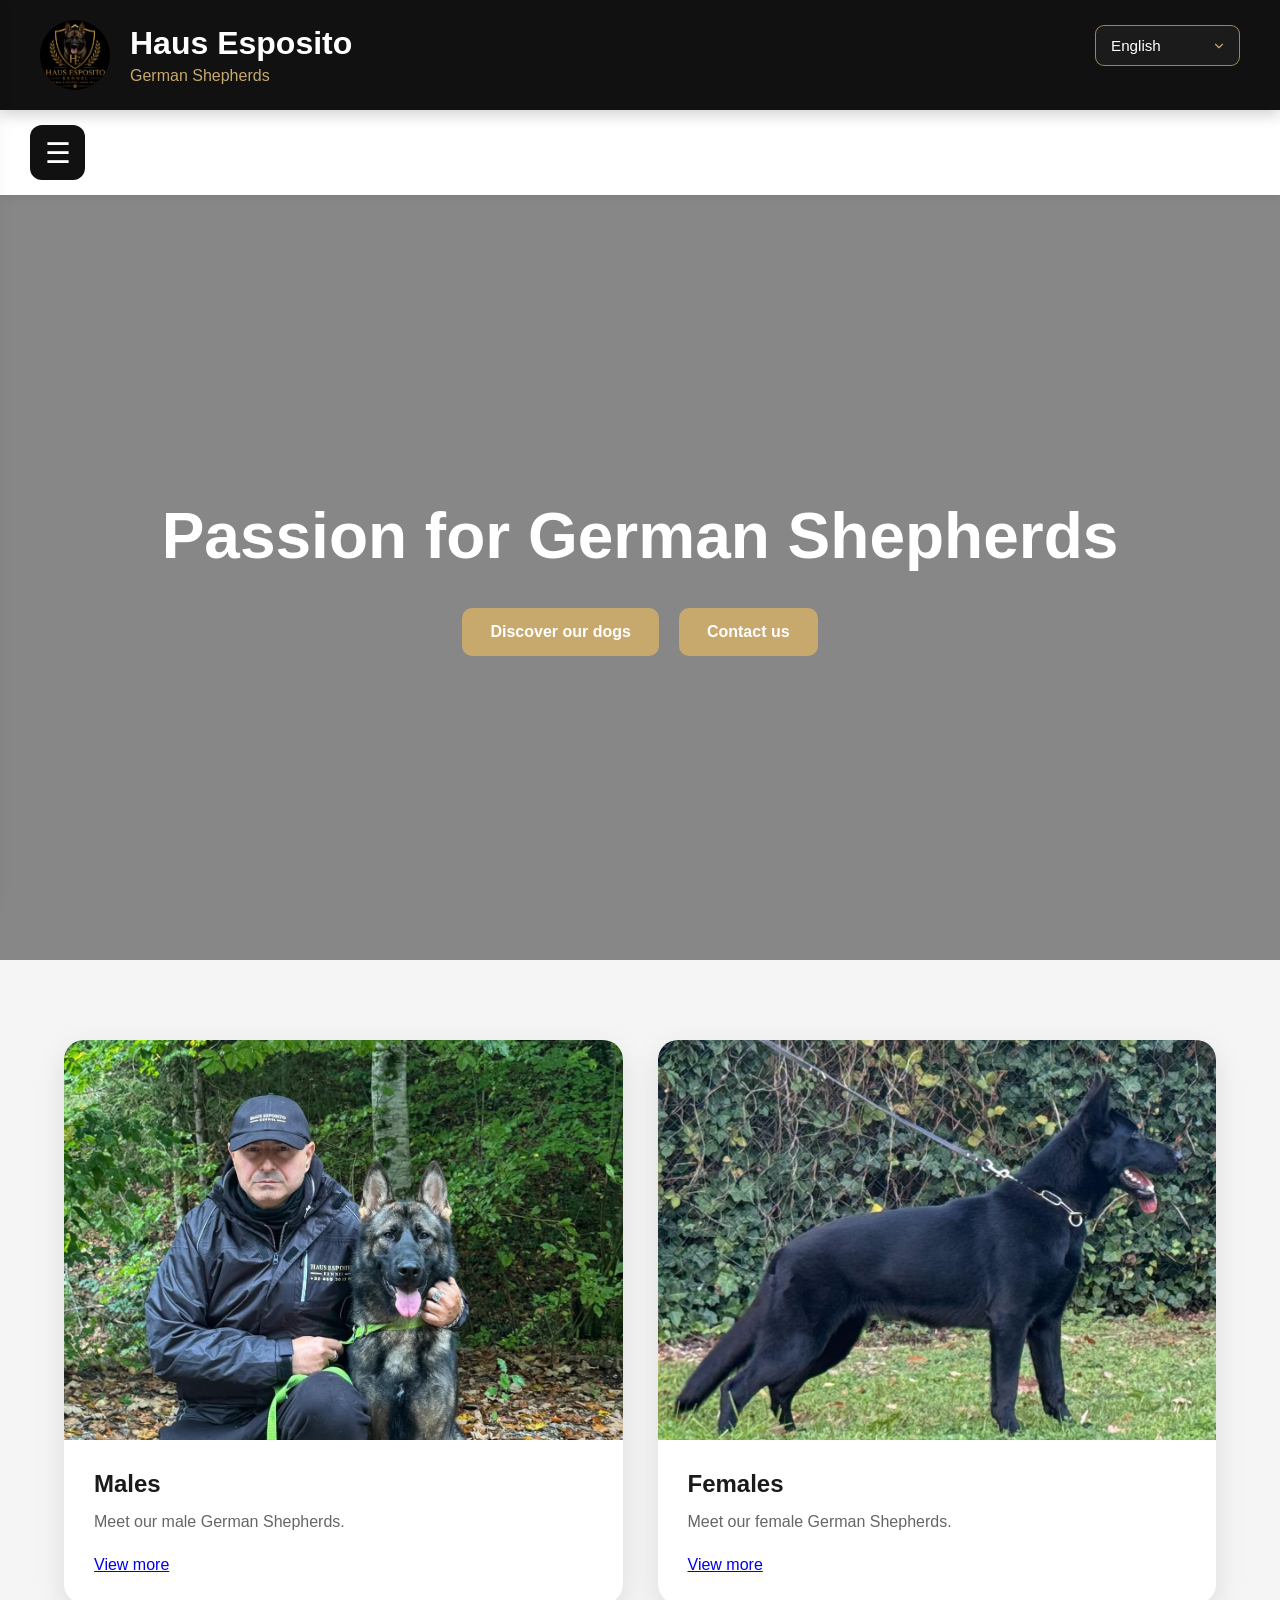
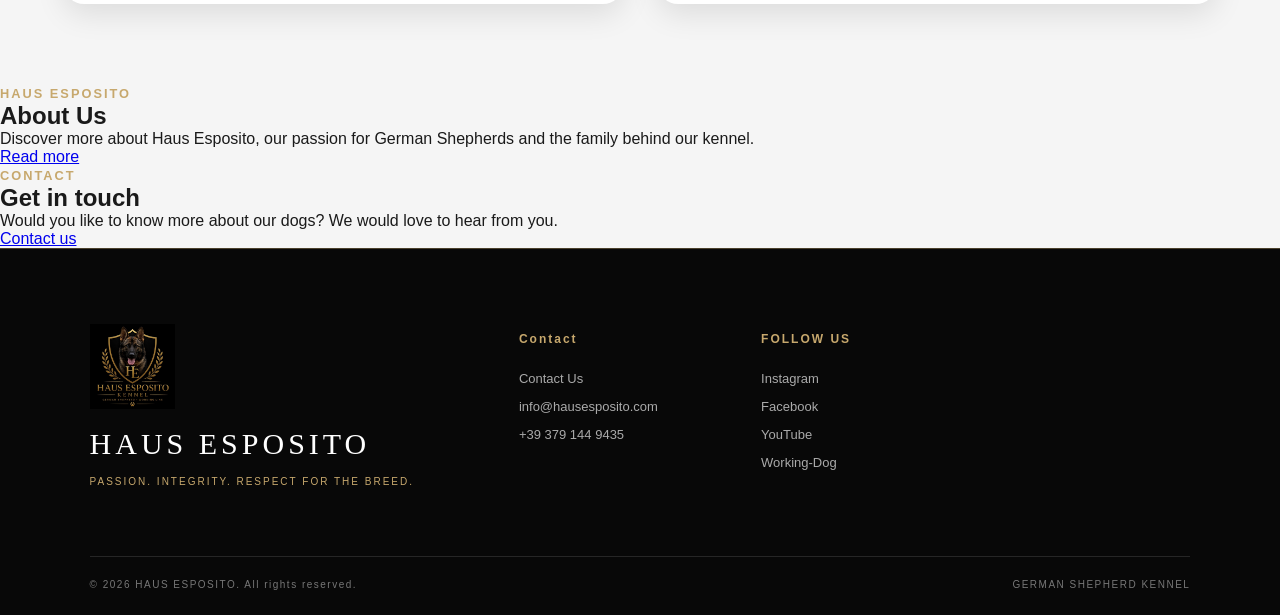
==== commit 180d0b9e: "Revamp index.html from maintenance to main site Updated the index.html file to change the maintenanc" ====
--- a/index.html
+++ b/index.html
@@ -1,3 +1,4 @@
+
 <!DOCTYPE html>
 <html lang="en">
 
@@ -5,73 +6,309 @@
     <meta charset="UTF-8">
     <meta name="viewport" content="width=device-width, initial-scale=1.0">
 
-    <title>Website Under Maintenance</title>
+    <title data-translate="homePageTitle">Haus Esposito</title>
 
     <link rel="icon" type="image/png" href="images/site_logo.png">
     <link rel="stylesheet" href="style.css">
 </head>
 
-<body class="maintenance-page">
-
-    <main class="maintenance-container">
-
-        <img
-            src="images/logo.jpg"
-            alt="Haus Esposito"
-            class="maintenance-logo"
-        >
-
-        <span class="maintenance-eyebrow">
-            HAUS ESPOSITO
+<body>
+
+    <div id="overlay"></div>
+
+    <nav id="sidebar">
+
+        <h2>Haus Esposito</h2>
+
+        <a href="index.html" class="active" data-translate="home">Home</a>
+
+        <div class="submenu">
+
+            <span data-translate="dogs">Our Dogs</span>
+
+            <a href="reuen.html" data-translate="males">Males</a>
+            <a href="teven.html" data-translate="females">Females</a>
+            <a href="puppys.html" data-translate="puppies">Our Puppies</a>
+
+        </div>
+
+        <a href="foto-galerij.html" data-translate="gallery">Photo Gallery</a>
+        <a href="over-ons.html" data-translate="about">About Us</a>
+<a href="news.html" class="news-nav-link">
+    <span class="news-label" data-translate="news">News</span>
+    <span class="news-badge">NEW!</span>
+</a>
+        <a href="contact.html" data-translate="contact">Contact</a>
+
+    </nav>
+
+
+    <header>
+
+        <div class="logo-container">
+
+            <img src="images/logo.jpg" alt="Haus Esposito Logo">
+
+            <div>
+                <h1>Haus Esposito</h1>
+                <p data-translate="breed">German Shepherds</p>
+            </div>
+
+        </div>
+
+        <div class="language-selector">
+            <select id="languageSelect" onchange="setLanguage(this.value)">
+                <option value="en">English</option>
+                <option value="nl">Nederlands</option>
+                <option value="de">Deutsch</option>
+                <option value="it">Italiano</option>
+            </select>
+        </div>
+
+    </header>
+
+
+    <div class="menu-bar">
+
+        <button id="menuBtn">☰</button>
+
+    </div>
+
+
+    <!-- HERO -->
+
+    <section class="hero">
+
+        <div class="hero-content">
+
+            <h1 data-translate="homeHeroTitle">
+                Passion for German Shepherds
+            </h1>
+
+            <div class="hero-buttons">
+
+                <a href="reuen.html" data-translate="homeDogsButton">
+                    Our Dogs
+                </a>
+
+                <a href="contact.html" data-translate="homeContactButton">
+                    Contact Us
+                </a>
+
+            </div>
+
+        </div>
+
+    </section>
+
+
+    <!-- DOGS -->
+
+    <section class="dogs">
+
+        <div class="dog-card">
+
+            <img
+                src="images/reu-home.jpg"
+                alt="Male German Shepherds"
+            >
+
+            <div class="card-content">
+
+                <h2 data-translate="males">Males</h2>
+
+                <p data-translate="homeMalesText">
+                    Discover our male German Shepherds.
+                </p>
+
+                <a href="reuen.html" data-translate="viewMore">
+                    View more
+                </a>
+
+            </div>
+
+        </div>
+
+
+        <div class="dog-card">
+
+            <img
+                src="images/teef-home.jpg"
+                alt="Female German Shepherds"
+            >
+
+            <div class="card-content">
+
+                <h2 data-translate="females">Females</h2>
+
+                <p data-translate="homeFemalesText">
+                    Discover our female German Shepherds.
+                </p>
+
+                <a href="teven.html" data-translate="viewMore">
+                    View more
+                </a>
+
+            </div>
+
+        </div>
+
+    </section>
+
+
+    <!-- ABOUT US -->
+
+    <section class="about-preview">
+
+        <div class="preview-container">
+
+            <span class="eyebrow" data-translate="brandEyebrow">
+                HAUS ESPOSITO
+            </span>
+
+            <h2 data-translate="about">About Us</h2>
+
+            <p data-translate="homeAboutText">
+                Haus Esposito is a small-scale kennel dedicated to
+                German Shepherds. Our dogs are part of our family
+                and receive the daily attention, exercise and care
+                they deserve.
+            </p>
+
+            <a href="over-ons.html" class="preview-btn" data-translate="readMore">
+                Read more
+            </a>
+
+        </div>
+
+    </section>
+
+
+    <!-- CONTACT -->
+
+    <section class="contact-preview">
+
+        <div class="preview-container">
+
+            <span class="eyebrow" data-translate="contactEyebrow">
+                CONTACT
+            </span>
+
+            <h2 data-translate="homeContactTitle">
+                Get in touch with us
+            </h2>
+
+            <p data-translate="homeContactText">
+                Do you have questions about our dogs or future litters?
+                Feel free to contact us.
+            </p>
+
+            <a href="contact.html" class="preview-btn" data-translate="homeContactButton">
+                Contact Us
+            </a>
+
+        </div>
+
+    </section>
+
+<footer class="site-footer">
+
+    <div class="footer-main">
+
+        <!-- BRANDING -->
+        <div class="footer-brand">
+
+            <img
+                src="images/logo.jpg"
+                alt="Haus Esposito Logo"
+                class="footer-logo"
+            >
+
+            <h2>HAUS ESPOSITO</h2>
+
+            <p class="footer-tagline">
+                PASSION. INTEGRITY. RESPECT FOR THE BREED.
+            </p>
+
+        </div>
+
+
+        <!-- CONTACT -->
+        <div class="footer-column">
+
+            <h3 data-translate="contact">CONTACT</h3>
+
+            <a href="contact.html" data-translate="footerContactUs">
+                Contact Us
+            </a>
+
+            <a href="mailto:info@hausesposito.com">
+                info@hausesposito.com
+            </a>
+
+            <a href="tel:+393791449435">
+                +39 379 144 9435
+            </a>
+
+        </div>
+
+
+
+        <!-- SOCIAL MEDIA & PROFILES -->
+        <div class="footer-column">
+
+            <h3 data-translate="footerFollowUs">FOLLOW US</h3>
+
+            <a href="https://www.instagram.com/haus_esposito_kennel/"
+            target="_blank"
+            rel="noopener noreferrer">
+                Instagram
+            </a>
+
+            <a href="https://www.facebook.com/p/Haus-Esposito-Kennel-German-Shepperd-Working-Dog-61595395046702/"
+            target="_blank"
+            rel="noopener noreferrer">
+                Facebook
+            </a>
+
+            <a href="https://www.youtube.com/@HausEspositoKennel"
+            target="_blank"
+            rel="noopener noreferrer">
+                YouTube
+            </a>
+
+            <a href="https://www.working-dog.com/user/Gaetano-Esposito-581197"
+            target="_blank"
+            rel="noopener noreferrer">
+                Working-Dog
+            </a>
+
+        </div>
+
+
+    </div>
+
+
+    <!-- COPYRIGHT -->
+    <div class="footer-bottom">
+
+        <p>
+            © 2026 HAUS ESPOSITO.
+            <span data-translate="footerRights">ALL RIGHTS RESERVED.</span>
+        </p>
+
+        <span data-translate="footerKennel">
+            GERMAN SHEPHERD KENNEL
         </span>
 
-        <h1>
-            Website Under Maintenance
-        </h1>
-
-        <p class="maintenance-text">
-            Our website is currently undergoing maintenance.
-        </p>
-
-        <p class="maintenance-subtext">
-            We are working on some improvements and will be back online soon.
-            Thank you for your patience!
-        </p>
-
-        <div class="maintenance-contact">
-
-            <h2>Contact Us</h2>
-
-            <p>
-                Do you have a question or would you like to get in touch with us?
-                You can still reach us while our website is under maintenance.
-            </p>
-
-            <div class="maintenance-contact-info">
-
-                <a href="mailto:info@hausesposito.com">
-                    <strong>Email</strong>
-                    info@hausesposito.com
-                </a>
-
-                <a href="tel:+32495133090">
-                    <strong>Phone</strong>
-                    +32 495 13 30 90
-                </a>
-
-            </div>
-
-        </div>
-
-        <div class="maintenance-line"></div>
-
-        <p class="maintenance-footer">
-            German Shepherds with passion and dedication.
-        </p>
-
-    </main>
+    </div>
+
+</footer>
+
+
+
+    <script src="translations.js"></script>
+    <script src="script.js"></script>
 
 </body>
-
 </html>
-```
